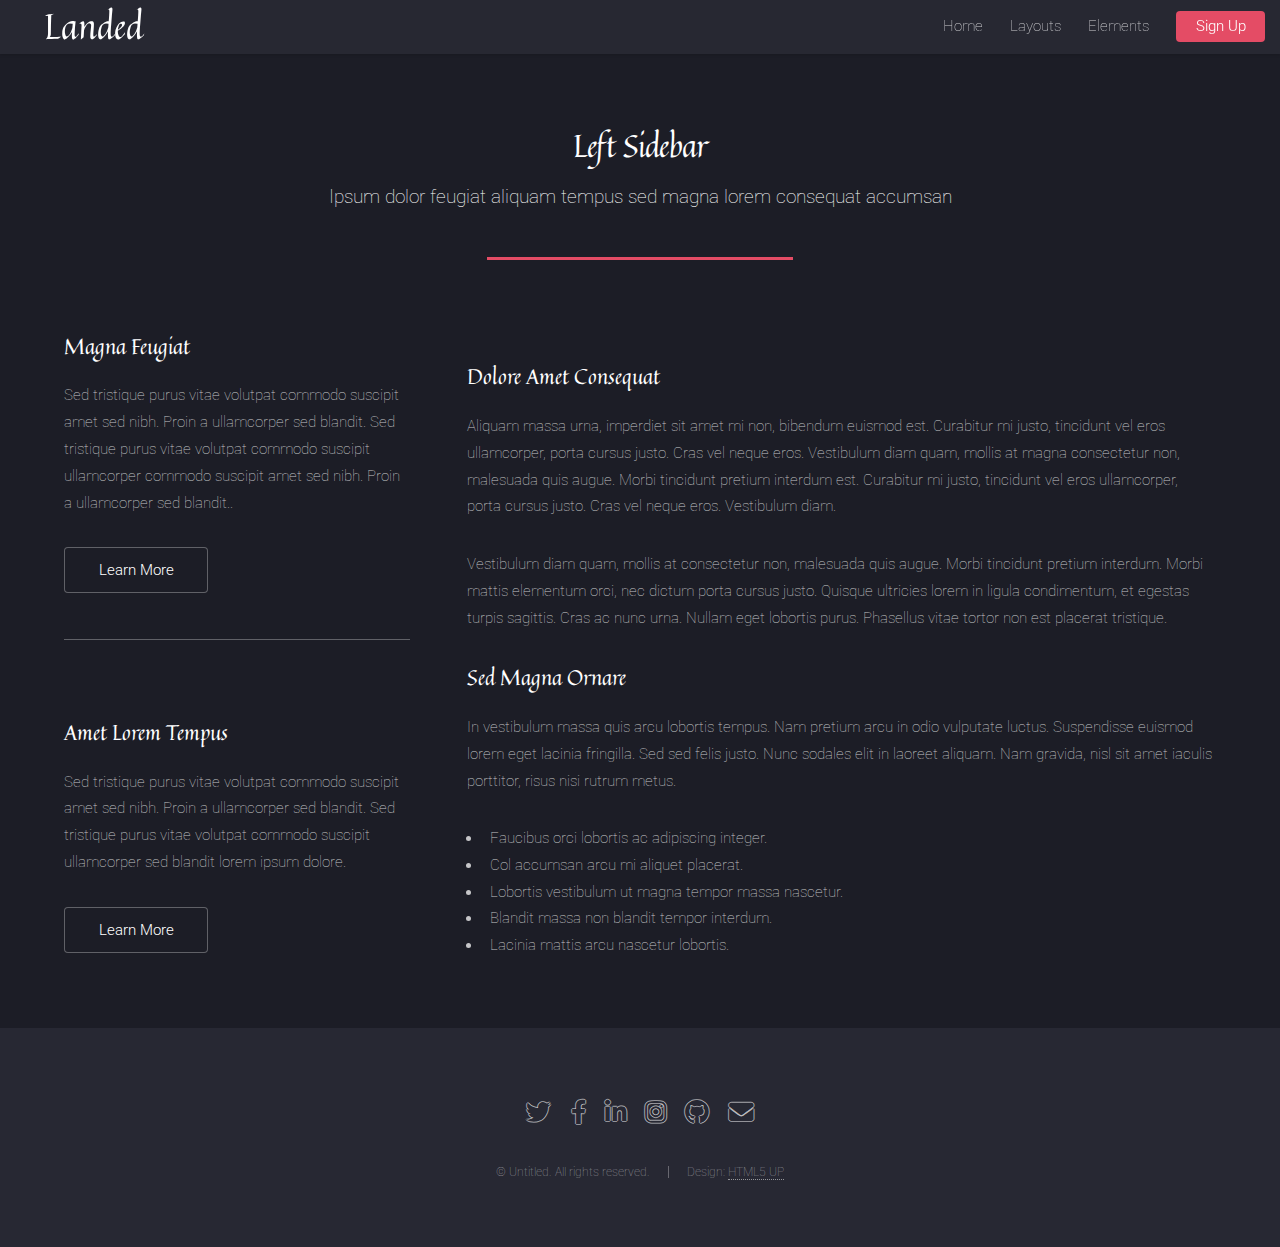
==== left-sidebar.html @ 448a9c08 "initialcommit" ====
<!DOCTYPE HTML>
<!--
	Landed by HTML5 UP
	html5up.net | @ajlkn
	Free for personal and commercial use under the CCA 3.0 license (html5up.net/license)
-->
<html>
	<head>
		<title>Left Sidebar - Landed by HTML5 UP</title>
		<meta charset="utf-8" />
		<meta name="viewport" content="width=device-width, initial-scale=1, user-scalable=no" />
		<link rel="stylesheet" href="assets/css/main.css" />
		<noscript><link rel="stylesheet" href="assets/css/noscript.css" /></noscript>
	</head>
	<body class="is-preload">
		<div id="page-wrapper">

			<!-- Header -->
				<header id="header">
					<h1 id="logo"><a href="index.html">Landed</a></h1>
					<nav id="nav">
						<ul>
							<li><a href="index.html">Home</a></li>
							<li>
								<a href="#">Layouts</a>
								<ul>
									<li><a href="left-sidebar.html">Left Sidebar</a></li>
									<li><a href="right-sidebar.html">Right Sidebar</a></li>
									<li><a href="no-sidebar.html">No Sidebar</a></li>
									<li>
										<a href="#">Submenu</a>
										<ul>
											<li><a href="#">Option 1</a></li>
											<li><a href="#">Option 2</a></li>
											<li><a href="#">Option 3</a></li>
											<li><a href="#">Option 4</a></li>
										</ul>
									</li>
								</ul>
							</li>
							<li><a href="elements.html">Elements</a></li>
							<li><a href="#" class="button primary">Sign Up</a></li>
						</ul>
					</nav>
				</header>

			<!-- Main -->
				<div id="main" class="wrapper style1">
					<div class="container">
						<header class="major">
							<h2>Left Sidebar</h2>
							<p>Ipsum dolor feugiat aliquam tempus sed magna lorem consequat accumsan</p>
						</header>
						<div class="row gtr-150">
							<div class="col-4 col-12-medium">

								<!-- Sidebar -->
									<section id="sidebar">
										<section>
											<h3>Magna Feugiat</h3>
											<p>Sed tristique purus vitae volutpat commodo suscipit amet sed nibh. Proin a ullamcorper sed blandit. Sed tristique purus vitae volutpat commodo suscipit ullamcorper commodo suscipit amet sed nibh. Proin a ullamcorper sed blandit..</p>
											<footer>
												<ul class="actions">
													<li><a href="#" class="button">Learn More</a></li>
												</ul>
											</footer>
										</section>
										<hr />
										<section>
											<a href="#" class="image fit"><img src="images/pic06.jpg" alt="" /></a>
											<h3>Amet Lorem Tempus</h3>
											<p>Sed tristique purus vitae volutpat commodo suscipit amet sed nibh. Proin a ullamcorper sed blandit. Sed tristique purus vitae volutpat commodo suscipit ullamcorper sed blandit lorem ipsum dolore.</p>
											<footer>
												<ul class="actions">
													<li><a href="#" class="button">Learn More</a></li>
												</ul>
											</footer>
										</section>
									</section>

							</div>
							<div class="col-8 col-12-medium imp-medium">

								<!-- Content -->
									<section id="content">
										<a href="#" class="image fit"><img src="images/pic05.jpg" alt="" /></a>
										<h3>Dolore Amet Consequat</h3>
										<p>Aliquam massa urna, imperdiet sit amet mi non, bibendum euismod est. Curabitur mi justo, tincidunt vel eros ullamcorper, porta cursus justo. Cras vel neque eros. Vestibulum diam quam, mollis at magna consectetur non, malesuada quis augue. Morbi tincidunt pretium interdum est. Curabitur mi justo, tincidunt vel eros ullamcorper, porta cursus justo. Cras vel neque eros. Vestibulum diam.</p>
										<p>Vestibulum diam quam, mollis at consectetur non, malesuada quis augue. Morbi tincidunt pretium interdum. Morbi mattis elementum orci, nec dictum porta cursus justo. Quisque ultricies lorem in ligula condimentum, et egestas turpis sagittis. Cras ac nunc urna. Nullam eget lobortis purus. Phasellus vitae tortor non est placerat tristique.</p>
										<h3>Sed Magna Ornare</h3>
										<p>In vestibulum massa quis arcu lobortis tempus. Nam pretium arcu in odio vulputate luctus. Suspendisse euismod lorem eget lacinia fringilla. Sed sed felis justo. Nunc sodales elit in laoreet aliquam. Nam gravida, nisl sit amet iaculis porttitor, risus nisi rutrum metus.</p>
										<ul>
											<li>Faucibus orci lobortis ac adipiscing integer.</li>
											<li>Col accumsan arcu mi aliquet placerat.</li>
											<li>Lobortis vestibulum ut magna tempor massa nascetur.</li>
											<li>Blandit massa non blandit tempor interdum.</li>
											<li>Lacinia mattis arcu nascetur lobortis.</li>
										</ul>
									</section>

							</div>
						</div>
					</div>
				</div>

			<!-- Footer -->
				<footer id="footer">
					<ul class="icons">
						<li><a href="#" class="icon brands alt fa-twitter"><span class="label">Twitter</span></a></li>
						<li><a href="#" class="icon brands alt fa-facebook-f"><span class="label">Facebook</span></a></li>
						<li><a href="#" class="icon brands alt fa-linkedin-in"><span class="label">LinkedIn</span></a></li>
						<li><a href="#" class="icon brands alt fa-instagram"><span class="label">Instagram</span></a></li>
						<li><a href="#" class="icon brands alt fa-github"><span class="label">GitHub</span></a></li>
						<li><a href="#" class="icon solid alt fa-envelope"><span class="label">Email</span></a></li>
					</ul>
					<ul class="copyright">
						<li>&copy; Untitled. All rights reserved.</li><li>Design: <a href="http://html5up.net">HTML5 UP</a></li>
					</ul>
				</footer>

		</div>

		<!-- Scripts -->
			<script src="assets/js/jquery.min.js"></script>
			<script src="assets/js/jquery.scrolly.min.js"></script>
			<script src="assets/js/jquery.dropotron.min.js"></script>
			<script src="assets/js/jquery.scrollex.min.js"></script>
			<script src="assets/js/browser.min.js"></script>
			<script src="assets/js/breakpoints.min.js"></script>
			<script src="assets/js/util.js"></script>
			<script src="assets/js/main.js"></script>

	</body>
</html>
---- assets/css/main.css ----
@import url("fontawesome-all.min.css");
@import url("https://fonts.googleapis.com/css?family=Roboto:100,300,100italic,300italic");
@import url('https://fonts.googleapis.com/css2?family=Quintessential&display=swap');

/** By Pradyot **/

html, body, div, span, applet, object,
iframe, h1, h2, h3, h4, h5, h6, p, blockquote,
pre, a, abbr, acronym, address, big, cite,
code, del, dfn, em, img, ins, kbd, q, s, samp,
small, strike, strong, sub, sup, tt, var, b,
u, i, center, dl, dt, dd, ol, ul, li, fieldset,
form, label, legend, table, caption, tbody,
tfoot, thead, tr, th, td, article, aside,
canvas, details, embed, figure, figcaption,
footer, header, hgroup, menu, nav, output, ruby,
section, summary, time, mark, audio, video {
	margin: 0;
	padding: 0;
	border: 0;
	font-size: 100%;
	font: inherit;
	vertical-align: baseline;}

article, aside, details, figcaption, figure,
footer, header, hgroup, menu, nav, section {
	display: block;}

body {
	line-height: 1;
}

ol, ul {
	list-style: none;
}

blockquote, q {
	quotes: none;
}

	blockquote:before, blockquote:after, q:before, q:after {
		content: '';
		content: none;
	}

table {
	border-collapse: collapse;
	border-spacing: 0;
}

body {
	-webkit-text-size-adjust: none;
}

mark {
	background-color: transparent;
	color: inherit;
}

input::-moz-focus-inner {
	border: 0;
	padding: 0;
}

input, select, textarea {
	-moz-appearance: none;
	-webkit-appearance: none;
	-ms-appearance: none;
	appearance: none;
}

/* Basic */

	html {
		box-sizing: border-box;
	}

	*, *:before, *:after {
		box-sizing: inherit;
	}

	html, body {
		background: #1c1d26;
	}

	body.is-preload *, body.is-preload *:before, body.is-preload *:after {
		-moz-animation: none !important;
		-webkit-animation: none !important;
		-ms-animation: none !important;
		animation: none !important;
		-moz-transition: none !important;
		-webkit-transition: none !important;
		-ms-transition: none !important;
		transition: none !important;
	}

	body, input, select, textarea {
		color: rgba(255, 255, 255, 0.75);
		font-family: "Roboto", Helvetica, sans-serif;
		font-size: 15pt;
		font-weight: 100;
		line-height: 1.75em;
	}

	a {
		-moz-transition: border-color 0.2s ease-in-out, color 0.2s ease-in-out;
		-webkit-transition: border-color 0.2s ease-in-out, color 0.2s ease-in-out;
		-ms-transition: border-color 0.2s ease-in-out, color 0.2s ease-in-out;
		transition: border-color 0.2s ease-in-out, color 0.2s ease-in-out;
		border-bottom: dotted 1px;
		color: #e44c65;
		text-decoration: none;
	}

		a:hover {
			color: #e44c65 !important;
			border-bottom-color: transparent;
		}

	strong, b {
		color: #ffffff;
		font-weight: 300;
	}

	em, i {
		font-style: italic;
	}

	p {
		margin: 0 0 2em 0;
	}

	h1, h2, h3, h4, h5, h6 {
		color: #ffffff;
		font-weight: 300;
		font-size: 35px;
		font-family: 'Quintessential', cursive;
		line-height: 1em;
		margin: 0 0 1em 0;
	}

		h1 a, h2 a, h3 a, h4 a, h5 a, h6 a {
			color: inherit;
			font-family: ;
			border: 0;
		}

	h2 {
		font-size: 2em;
		line-height: 1.5em;
		letter-spacing: -0.025em;
	}

	h3 {
		font-size: 1.35em;
		line-height: 1.5em;
	}

	h4 {
		font-size: 1.1em;
		line-height: 1.5em;
	}

	h5 {
		font-size: 0.9em;
		line-height: 1.5em;
	}

	h6 {
		font-size: 0.7em;
		line-height: 1.5em;
	}

	sub {
		font-size: 0.8em;
		position: relative;
		top: 0.5em;
	}

	sup {
		font-size: 0.8em;
		position: relative;
		top: -0.5em;
	}

	hr {
		border: 0;
		border-bottom: solid 1px rgba(255, 255, 255, 0.3);
		margin: 3em 0;
	}

		hr.major {
			margin: 4em 0;
		}

	blockquote {
		border-left: solid 4px rgba(255, 255, 255, 0.3);
		font-style: italic;
		margin: 0 0 2em 0;
		padding: 0.5em 0 0.5em 2em;
	}

	code {
		background: rgba(255, 255, 255, 0.075);
		border-radius: 4px;
		font-family: "Courier New", monospace;
		font-size: 0.9em;
		margin: 0 0.25em;
		padding: 0.25em 0.65em;
	}

	pre {
		-webkit-overflow-scrolling: touch;
		font-family: "Courier New", monospace;
		font-size: 0.9em;
		margin: 0 0 2em 0;
	}

		pre code {
			display: block;
			line-height: 1.75em;
			padding: 1em 1.5em;
			overflow-x: auto;
		}

	.align-left {
		text-align: left;
	}

	.align-center {
		text-align: center;
	}

	.align-right {
		text-align: right;
	}

/* Loader */

	@-moz-keyframes spinner-show {
		0% {
			opacity: 0;
		}

		100% {
			opacity: 1;
		}
	}

	@-webkit-keyframes spinner-show {
		0% {
			opacity: 0;
		}

		100% {
			opacity: 1;
		}
	}

	@-ms-keyframes spinner-show {
		0% {
			opacity: 0;
		}

		100% {
			opacity: 1;
		}
	}

	@keyframes spinner-show {
		0% {
			opacity: 0;
		}

		100% {
			opacity: 1;
		}
	}

	@-moz-keyframes spinner-hide {
		0% {
			color: rgba(255, 255, 255, 0.15);
			z-index: 100001;
			-moz-transform: scale(1) rotate(0deg);
			-webkit-transform: scale(1) rotate(0deg);
			-ms-transform: scale(1) rotate(0deg);
			transform: scale(1) rotate(0deg);
		}

		99% {
			color: #1c1d26;
			z-index: 100001;
			-moz-transform: scale(0.5) rotate(360deg);
			-webkit-transform: scale(0.5) rotate(360deg);
			-ms-transform: scale(0.5) rotate(360deg);
			transform: scale(0.5) rotate(360deg);
		}

		100% {
			color: #1c1d26;
			z-index: -1;
			-moz-transform: scale(0.5) rotate(360deg);
			-webkit-transform: scale(0.5) rotate(360deg);
			-ms-transform: scale(0.5) rotate(360deg);
			transform: scale(0.5) rotate(360deg);
		}
	}

	@-webkit-keyframes spinner-hide {
		0% {
			color: rgba(255, 255, 255, 0.15);
			z-index: 100001;
			-moz-transform: scale(1) rotate(0deg);
			-webkit-transform: scale(1) rotate(0deg);
			-ms-transform: scale(1) rotate(0deg);
			transform: scale(1) rotate(0deg);
		}

		99% {
			color: #1c1d26;
			z-index: 100001;
			-moz-transform: scale(0.5) rotate(360deg);
			-webkit-transform: scale(0.5) rotate(360deg);
			-ms-transform: scale(0.5) rotate(360deg);
			transform: scale(0.5) rotate(360deg);
		}

		100% {
			color: #1c1d26;
			z-index: -1;
			-moz-transform: scale(0.5) rotate(360deg);
			-webkit-transform: scale(0.5) rotate(360deg);
			-ms-transform: scale(0.5) rotate(360deg);
			transform: scale(0.5) rotate(360deg);
		}
	}

	@-ms-keyframes spinner-hide {
		0% {
			color: rgba(255, 255, 255, 0.15);
			z-index: 100001;
			-moz-transform: scale(1) rotate(0deg);
			-webkit-transform: scale(1) rotate(0deg);
			-ms-transform: scale(1) rotate(0deg);
			transform: scale(1) rotate(0deg);
		}

		99% {
			color: #1c1d26;
			z-index: 100001;
			-moz-transform: scale(0.5) rotate(360deg);
			-webkit-transform: scale(0.5) rotate(360deg);
			-ms-transform: scale(0.5) rotate(360deg);
			transform: scale(0.5) rotate(360deg);
		}

		100% {
			color: #1c1d26;
			z-index: -1;
			-moz-transform: scale(0.5) rotate(360deg);
			-webkit-transform: scale(0.5) rotate(360deg);
			-ms-transform: scale(0.5) rotate(360deg);
			transform: scale(0.5) rotate(360deg);
		}
	}

	@keyframes spinner-hide {
		0% {
			color: rgba(255, 255, 255, 0.15);
			z-index: 100001;
			-moz-transform: scale(1) rotate(0deg);
			-webkit-transform: scale(1) rotate(0deg);
			-ms-transform: scale(1) rotate(0deg);
			transform: scale(1) rotate(0deg);
		}

		99% {
			color: #1c1d26;
			z-index: 100001;
			-moz-transform: scale(0.5) rotate(360deg);
			-webkit-transform: scale(0.5) rotate(360deg);
			-ms-transform: scale(0.5) rotate(360deg);
			transform: scale(0.5) rotate(360deg);
		}

		100% {
			color: #1c1d26;
			z-index: -1;
			-moz-transform: scale(0.5) rotate(360deg);
			-webkit-transform: scale(0.5) rotate(360deg);
			-ms-transform: scale(0.5) rotate(360deg);
			transform: scale(0.5) rotate(360deg);
		}
	}

	@-moz-keyframes spinner-rotate {
		0% {
			-moz-transform: scale(1) rotate(0deg);
			-webkit-transform: scale(1) rotate(0deg);
			-ms-transform: scale(1) rotate(0deg);
			transform: scale(1) rotate(0deg);
		}

		100% {
			-moz-transform: scale(1) rotate(360deg);
			-webkit-transform: scale(1) rotate(360deg);
			-ms-transform: scale(1) rotate(360deg);
			transform: scale(1) rotate(360deg);
		}
	}

	@-webkit-keyframes spinner-rotate {
		0% {
			-moz-transform: scale(1) rotate(0deg);
			-webkit-transform: scale(1) rotate(0deg);
			-ms-transform: scale(1) rotate(0deg);
			transform: scale(1) rotate(0deg);
		}

		100% {
			-moz-transform: scale(1) rotate(360deg);
			-webkit-transform: scale(1) rotate(360deg);
			-ms-transform: scale(1) rotate(360deg);
			transform: scale(1) rotate(360deg);
		}
	}

	@-ms-keyframes spinner-rotate {
		0% {
			-moz-transform: scale(1) rotate(0deg);
			-webkit-transform: scale(1) rotate(0deg);
			-ms-transform: scale(1) rotate(0deg);
			transform: scale(1) rotate(0deg);
		}

		100% {
			-moz-transform: scale(1) rotate(360deg);
			-webkit-transform: scale(1) rotate(360deg);
			-ms-transform: scale(1) rotate(360deg);
			transform: scale(1) rotate(360deg);
		}
	}

	@keyframes spinner-rotate {
		0% {
			-moz-transform: scale(1) rotate(0deg);
			-webkit-transform: scale(1) rotate(0deg);
			-ms-transform: scale(1) rotate(0deg);
			transform: scale(1) rotate(0deg);
		}

		100% {
			-moz-transform: scale(1) rotate(360deg);
			-webkit-transform: scale(1) rotate(360deg);
			-ms-transform: scale(1) rotate(360deg);
			transform: scale(1) rotate(360deg);
		}
	}

	@-moz-keyframes overlay-hide {
		0% {
			opacity: 1;
			z-index: 100000;
		}

		15% {
			opacity: 1;
			z-index: 100000;
		}

		99% {
			opacity: 0;
			z-index: 100000;
		}

		100% {
			opacity: 0;
			z-index: -1;
		}
	}

	@-webkit-keyframes overlay-hide {
		0% {
			opacity: 1;
			z-index: 100000;
		}

		15% {
			opacity: 1;
			z-index: 100000;
		}

		99% {
			opacity: 0;
			z-index: 100000;
		}

		100% {
			opacity: 0;
			z-index: -1;
		}
	}

	@-ms-keyframes overlay-hide {
		0% {
			opacity: 1;
			z-index: 100000;
		}

		15% {
			opacity: 1;
			z-index: 100000;
		}

		99% {
			opacity: 0;
			z-index: 100000;
		}

		100% {
			opacity: 0;
			z-index: -1;
		}
	}

	@keyframes overlay-hide {
		0% {
			opacity: 1;
			z-index: 100000;
		}

		15% {
			opacity: 1;
			z-index: 100000;
		}

		99% {
			opacity: 0;
			z-index: 100000;
		}

		100% {
			opacity: 0;
			z-index: -1;
		}
	}

	body.landing {
		text-decoration: none;
	}

		body.landing:before {
			-moz-osx-font-smoothing: grayscale;
			-webkit-font-smoothing: antialiased;
			display: inline-block;
			font-style: normal;
			font-variant: normal;
			text-rendering: auto;
			line-height: 1;
			text-transform: none !important;
			font-family: 'Font Awesome 5 Free';
			font-weight: 900;
		}

		body.landing:before {
			-moz-animation: spinner-show 1.5s 1 0.25s ease forwards, spinner-hide 0.25s ease-in-out forwards !important;
			-webkit-animation: spinner-show 1.5s 1 0.25s ease forwards, spinner-hide 0.25s ease-in-out forwards !important;
			-ms-animation: spinner-show 1.5s 1 0.25s ease forwards, spinner-hide 0.25s ease-in-out forwards !important;
			animation: spinner-show 1.5s 1 0.25s ease forwards, spinner-hide 0.25s ease-in-out forwards !important;
			-moz-transform-origin: 50% 50%;
			-webkit-transform-origin: 50% 50%;
			-ms-transform-origin: 50% 50%;
			transform-origin: 50% 50%;
			color: rgba(255, 255, 255, 0.15);
			content: '\f1ce';
			cursor: default;
			display: block;
			font-size: 2em;
			height: 2em;
			left: 50%;
			line-height: 2em;
			margin: -1em 0 0 -1em;
			opacity: 0;
			position: fixed;
			text-align: center;
			top: 50%;
			width: 2em;
			z-index: -1;
		}

		body.landing:after {
			-moz-animation: overlay-hide 1.5s ease-in forwards !important;
			-webkit-animation: overlay-hide 1.5s ease-in forwards !important;
			-ms-animation: overlay-hide 1.5s ease-in forwards !important;
			animation: overlay-hide 1.5s ease-in forwards !important;
			background: #1c1d26;
			content: '';
			display: block;
			height: 100%;
			left: 0;
			opacity: 0;
			position: fixed;
			top: 0;
			width: 100%;
			z-index: -1;
		}

		body.landing.is-preload:before {
			-moz-animation: spinner-show 1.5s 1 0.25s ease forwards, spinner-rotate 0.75s infinite linear !important;
			-webkit-animation: spinner-show 1.5s 1 0.25s ease forwards, spinner-rotate 0.75s infinite linear !important;
			-ms-animation: spinner-show 1.5s 1 0.25s ease forwards, spinner-rotate 0.75s infinite linear !important;
			animation: spinner-show 1.5s 1 0.25s ease forwards, spinner-rotate 0.75s infinite linear !important;
			z-index: 100001;
		}

		body.landing.is-preload:after {
			-moz-animation: none !important;
			-webkit-animation: none !important;
			-ms-animation: none !important;
			animation: none !important;
			opacity: 1;
			z-index: 100000;
		}

	@media (-webkit-min-device-pixel-ratio: 2) {

		body.landing:before {
			line-height: 2.025em;
		}

	}

/* Container */

	.container {
		margin: 0 auto;
		max-width: calc(100% - 4em);
		width: 70em;
	}

		.container.xsmall {
			width: 17.5em;
		}

		.container.small {
			width: 35em;
		}

		.container.medium {
			width: 52.5em;
		}

		.container.large {
			width: 87.5em;
		}

		.container.xlarge {
			width: 105em;
		}

		.container.max {
			width: 100%;
		}

		@media screen and (max-width: 1280px) {

			.container {
				width: 90%;
				max-width: 100%;
			}

		}

		@media screen and (max-width: 980px) {

			.container {
				width: 100% !important;
			}

		}

/* Row */

	.row {
		display: flex;
		flex-wrap: wrap;
		box-sizing: border-box;
		align-items: stretch;
	}

		.row > * {
			box-sizing: border-box;
		}

		.row.gtr-uniform > * > :last-child {
			margin-bottom: 0;
		}

		.row.aln-left {
			justify-content: flex-start;
		}

		.row.aln-center {
			justify-content: center;
		}

		.row.aln-right {
			justify-content: flex-end;
		}

		.row.aln-top {
			align-items: flex-start;
		}

		.row.aln-middle {
			align-items: center;
		}

		.row.aln-bottom {
			align-items: flex-end;
		}

		.row > .imp {
			order: -1;
		}

		.row > .col-1 {
			width: 8.33333%;
		}

		.row > .off-1 {
			margin-left: 8.33333%;
		}

		.row > .col-2 {
			width: 16.66667%;
		}

		.row > .off-2 {
			margin-left: 16.66667%;
		}

		.row > .col-3 {
			width: 25%;
		}

		.row > .off-3 {
			margin-left: 25%;
		}

		.row > .col-4 {
			width: 33.33333%;
		}

		.row > .off-4 {
			margin-left: 33.33333%;
		}

		.row > .col-5 {
			width: 41.66667%;
		}

		.row > .off-5 {
			margin-left: 41.66667%;
		}

		.row > .col-6 {
			width: 50%;
		}

		.row > .off-6 {
			margin-left: 50%;
		}

		.row > .col-7 {
			width: 58.33333%;
		}

		.row > .off-7 {
			margin-left: 58.33333%;
		}

		.row > .col-8 {
			width: 66.66667%;
		}

		.row > .off-8 {
			margin-left: 66.66667%;
		}

		.row > .col-9 {
			width: 75%;
		}

		.row > .off-9 {
			margin-left: 75%;
		}

		.row > .col-10 {
			width: 83.33333%;
		}

		.row > .off-10 {
			margin-left: 83.33333%;
		}

		.row > .col-11 {
			width: 91.66667%;
		}

		.row > .off-11 {
			margin-left: 91.66667%;
		}

		.row > .col-12 {
			width: 100%;
		}

		.row > .off-12 {
			margin-left: 100%;
		}

		.row.gtr-0 {
			margin-top: 0;
			margin-left: 0em;
		}

			.row.gtr-0 > * {
				padding: 0 0 0 0em;
			}

			.row.gtr-0.gtr-uniform {
				margin-top: 0em;
			}

				.row.gtr-0.gtr-uniform > * {
					padding-top: 0em;
				}

		.row.gtr-25 {
			margin-top: 0;
			margin-left: -0.625em;
		}

			.row.gtr-25 > * {
				padding: 0 0 0 0.625em;
			}

			.row.gtr-25.gtr-uniform {
				margin-top: -0.625em;
			}

				.row.gtr-25.gtr-uniform > * {
					padding-top: 0.625em;
				}

		.row.gtr-50 {
			margin-top: 0;
			margin-left: -1.25em;
		}

			.row.gtr-50 > * {
				padding: 0 0 0 1.25em;
			}

			.row.gtr-50.gtr-uniform {
				margin-top: -1.25em;
			}

				.row.gtr-50.gtr-uniform > * {
					padding-top: 1.25em;
				}

		.row {
			margin-top: 0;
			margin-left: -2.5em;
		}

			.row > * {
				padding: 0 0 0 2.5em;
			}

			.row.gtr-uniform {
				margin-top: -2.5em;
			}

				.row.gtr-uniform > * {
					padding-top: 2.5em;
				}

		.row.gtr-150 {
			margin-top: 0;
			margin-left: -3.75em;
		}

			.row.gtr-150 > * {
				padding: 0 0 0 3.75em;
			}

			.row.gtr-150.gtr-uniform {
				margin-top: -3.75em;
			}

				.row.gtr-150.gtr-uniform > * {
					padding-top: 3.75em;
				}

		.row.gtr-200 {
			margin-top: 0;
			margin-left: -5em;
		}

			.row.gtr-200 > * {
				padding: 0 0 0 5em;
			}

			.row.gtr-200.gtr-uniform {
				margin-top: -5em;
			}

				.row.gtr-200.gtr-uniform > * {
					padding-top: 5em;
				}

		@media screen and (max-width: 1680px) {

			.row {
				display: flex;
				flex-wrap: wrap;
				box-sizing: border-box;
				align-items: stretch;
			}

				.row > * {
					box-sizing: border-box;
				}

				.row.gtr-uniform > * > :last-child {
					margin-bottom: 0;
				}

				.row.aln-left {
					justify-content: flex-start;
				}

				.row.aln-center {
					justify-content: center;
				}

				.row.aln-right {
					justify-content: flex-end;
				}

				.row.aln-top {
					align-items: flex-start;
				}

				.row.aln-middle {
					align-items: center;
				}

				.row.aln-bottom {
					align-items: flex-end;
				}

				.row > .imp-xlarge {
					order: -1;
				}

				.row > .col-1-xlarge {
					width: 8.33333%;
				}

				.row > .off-1-xlarge {
					margin-left: 8.33333%;
				}

				.row > .col-2-xlarge {
					width: 16.66667%;
				}

				.row > .off-2-xlarge {
					margin-left: 16.66667%;
				}

				.row > .col-3-xlarge {
					width: 25%;
				}

				.row > .off-3-xlarge {
					margin-left: 25%;
				}

				.row > .col-4-xlarge {
					width: 33.33333%;
				}

				.row > .off-4-xlarge {
					margin-left: 33.33333%;
				}

				.row > .col-5-xlarge {
					width: 41.66667%;
				}

				.row > .off-5-xlarge {
					margin-left: 41.66667%;
				}

				.row > .col-6-xlarge {
					width: 50%;
				}

				.row > .off-6-xlarge {
					margin-left: 50%;
				}

				.row > .col-7-xlarge {
					width: 58.33333%;
				}

				.row > .off-7-xlarge {
					margin-left: 58.33333%;
				}

				.row > .col-8-xlarge {
					width: 66.66667%;
				}

				.row > .off-8-xlarge {
					margin-left: 66.66667%;
				}

				.row > .col-9-xlarge {
					width: 75%;
				}

				.row > .off-9-xlarge {
					margin-left: 75%;
				}

				.row > .col-10-xlarge {
					width: 83.33333%;
				}

				.row > .off-10-xlarge {
					margin-left: 83.33333%;
				}

				.row > .col-11-xlarge {
					width: 91.66667%;
				}

				.row > .off-11-xlarge {
					margin-left: 91.66667%;
				}

				.row > .col-12-xlarge {
					width: 100%;
				}

				.row > .off-12-xlarge {
					margin-left: 100%;
				}

				.row.gtr-0 {
					margin-top: 0;
					margin-left: 0em;
				}

					.row.gtr-0 > * {
						padding: 0 0 0 0em;
					}

					.row.gtr-0.gtr-uniform {
						margin-top: 0em;
					}

						.row.gtr-0.gtr-uniform > * {
							padding-top: 0em;
						}

				.row.gtr-25 {
					margin-top: 0;
					margin-left: -0.625em;
				}

					.row.gtr-25 > * {
						padding: 0 0 0 0.625em;
					}

					.row.gtr-25.gtr-uniform {
						margin-top: -0.625em;
					}

						.row.gtr-25.gtr-uniform > * {
							padding-top: 0.625em;
						}

				.row.gtr-50 {
					margin-top: 0;
					margin-left: -1.25em;
				}

					.row.gtr-50 > * {
						padding: 0 0 0 1.25em;
					}

					.row.gtr-50.gtr-uniform {
						margin-top: -1.25em;
					}

						.row.gtr-50.gtr-uniform > * {
							padding-top: 1.25em;
						}

				.row {
					margin-top: 0;
					margin-left: -2.5em;
				}

					.row > * {
						padding: 0 0 0 2.5em;
					}

					.row.gtr-uniform {
						margin-top: -2.5em;
					}

						.row.gtr-uniform > * {
							padding-top: 2.5em;
						}

				.row.gtr-150 {
					margin-top: 0;
					margin-left: -3.75em;
				}

					.row.gtr-150 > * {
						padding: 0 0 0 3.75em;
					}

					.row.gtr-150.gtr-uniform {
						margin-top: -3.75em;
					}

						.row.gtr-150.gtr-uniform > * {
							padding-top: 3.75em;
						}

				.row.gtr-200 {
					margin-top: 0;
					margin-left: -5em;
				}

					.row.gtr-200 > * {
						padding: 0 0 0 5em;
					}

					.row.gtr-200.gtr-uniform {
						margin-top: -5em;
					}

						.row.gtr-200.gtr-uniform > * {
							padding-top: 5em;
						}

		}

		@media screen and (max-width: 1280px) {

			.row {
				display: flex;
				flex-wrap: wrap;
				box-sizing: border-box;
				align-items: stretch;
			}

				.row > * {
					box-sizing: border-box;
				}

				.row.gtr-uniform > * > :last-child {
					margin-bottom: 0;
				}

				.row.aln-left {
					justify-content: flex-start;
				}

				.row.aln-center {
					justify-content: center;
				}

				.row.aln-right {
					justify-content: flex-end;
				}

				.row.aln-top {
					align-items: flex-start;
				}

				.row.aln-middle {
					align-items: center;
				}

				.row.aln-bottom {
					align-items: flex-end;
				}

				.row > .imp-large {
					order: -1;
				}

				.row > .col-1-large {
					width: 8.33333%;
				}

				.row > .off-1-large {
					margin-left: 8.33333%;
				}

				.row > .col-2-large {
					width: 16.66667%;
				}

				.row > .off-2-large {
					margin-left: 16.66667%;
				}

				.row > .col-3-large {
					width: 25%;
				}

				.row > .off-3-large {
					margin-left: 25%;
				}

				.row > .col-4-large {
					width: 33.33333%;
				}

				.row > .off-4-large {
					margin-left: 33.33333%;
				}

				.row > .col-5-large {
					width: 41.66667%;
				}

				.row > .off-5-large {
					margin-left: 41.66667%;
				}

				.row > .col-6-large {
					width: 50%;
				}

				.row > .off-6-large {
					margin-left: 50%;
				}

				.row > .col-7-large {
					width: 58.33333%;
				}

				.row > .off-7-large {
					margin-left: 58.33333%;
				}

				.row > .col-8-large {
					width: 66.66667%;
				}

				.row > .off-8-large {
					margin-left: 66.66667%;
				}

				.row > .col-9-large {
					width: 75%;
				}

				.row > .off-9-large {
					margin-left: 75%;
				}

				.row > .col-10-large {
					width: 83.33333%;
				}

				.row > .off-10-large {
					margin-left: 83.33333%;
				}

				.row > .col-11-large {
					width: 91.66667%;
				}

				.row > .off-11-large {
					margin-left: 91.66667%;
				}

				.row > .col-12-large {
					width: 100%;
				}

				.row > .off-12-large {
					margin-left: 100%;
				}

				.row.gtr-0 {
					margin-top: 0;
					margin-left: 0em;
				}

					.row.gtr-0 > * {
						padding: 0 0 0 0em;
					}

					.row.gtr-0.gtr-uniform {
						margin-top: 0em;
					}

						.row.gtr-0.gtr-uniform > * {
							padding-top: 0em;
						}

				.row.gtr-25 {
					margin-top: 0;
					margin-left: -0.625em;
				}

					.row.gtr-25 > * {
						padding: 0 0 0 0.625em;
					}

					.row.gtr-25.gtr-uniform {
						margin-top: -0.625em;
					}

						.row.gtr-25.gtr-uniform > * {
							padding-top: 0.625em;
						}

				.row.gtr-50 {
					margin-top: 0;
					margin-left: -1.25em;
				}

					.row.gtr-50 > * {
						padding: 0 0 0 1.25em;
					}

					.row.gtr-50.gtr-uniform {
						margin-top: -1.25em;
					}

						.row.gtr-50.gtr-uniform > * {
							padding-top: 1.25em;
						}

				.row {
					margin-top: 0;
					margin-left: -2.5em;
				}

					.row > * {
						padding: 0 0 0 2.5em;
					}

					.row.gtr-uniform {
						margin-top: -2.5em;
					}

						.row.gtr-uniform > * {
							padding-top: 2.5em;
						}

				.row.gtr-150 {
					margin-top: 0;
					margin-left: -3.75em;
				}

					.row.gtr-150 > * {
						padding: 0 0 0 3.75em;
					}

					.row.gtr-150.gtr-uniform {
						margin-top: -3.75em;
					}

						.row.gtr-150.gtr-uniform > * {
							padding-top: 3.75em;
						}

				.row.gtr-200 {
					margin-top: 0;
					margin-left: -5em;
				}

					.row.gtr-200 > * {
						padding: 0 0 0 5em;
					}

					.row.gtr-200.gtr-uniform {
						margin-top: -5em;
					}

						.row.gtr-200.gtr-uniform > * {
							padding-top: 5em;
						}

		}

		@media screen and (max-width: 980px) {

			.row {
				display: flex;
				flex-wrap: wrap;
				box-sizing: border-box;
				align-items: stretch;
			}

				.row > * {
					box-sizing: border-box;
				}

				.row.gtr-uniform > * > :last-child {
					margin-bottom: 0;
				}

				.row.aln-left {
					justify-content: flex-start;
				}

				.row.aln-center {
					justify-content: center;
				}

				.row.aln-right {
					justify-content: flex-end;
				}

				.row.aln-top {
					align-items: flex-start;
				}

				.row.aln-middle {
					align-items: center;
				}

				.row.aln-bottom {
					align-items: flex-end;
				}

				.row > .imp-medium {
					order: -1;
				}

				.row > .col-1-medium {
					width: 8.33333%;
				}

				.row > .off-1-medium {
					margin-left: 8.33333%;
				}

				.row > .col-2-medium {
					width: 16.66667%;
				}

				.row > .off-2-medium {
					margin-left: 16.66667%;
				}

				.row > .col-3-medium {
					width: 25%;
				}

				.row > .off-3-medium {
					margin-left: 25%;
				}

				.row > .col-4-medium {
					width: 33.33333%;
				}

				.row > .off-4-medium {
					margin-left: 33.33333%;
				}

				.row > .col-5-medium {
					width: 41.66667%;
				}

				.row > .off-5-medium {
					margin-left: 41.66667%;
				}

				.row > .col-6-medium {
					width: 50%;
				}

				.row > .off-6-medium {
					margin-left: 50%;
				}

				.row > .col-7-medium {
					width: 58.33333%;
				}

				.row > .off-7-medium {
					margin-left: 58.33333%;
				}

				.row > .col-8-medium {
					width: 66.66667%;
				}

				.row > .off-8-medium {
					margin-left: 66.66667%;
				}

				.row > .col-9-medium {
					width: 75%;
				}

				.row > .off-9-medium {
					margin-left: 75%;
				}

				.row > .col-10-medium {
					width: 83.33333%;
				}

				.row > .off-10-medium {
					margin-left: 83.33333%;
				}

				.row > .col-11-medium {
					width: 91.66667%;
				}

				.row > .off-11-medium {
					margin-left: 91.66667%;
				}

				.row > .col-12-medium {
					width: 100%;
				}

				.row > .off-12-medium {
					margin-left: 100%;
				}

				.row.gtr-0 {
					margin-top: 0;
					margin-left: 0em;
				}

					.row.gtr-0 > * {
						padding: 0 0 0 0em;
					}

					.row.gtr-0.gtr-uniform {
						margin-top: 0em;
					}

						.row.gtr-0.gtr-uniform > * {
							padding-top: 0em;
						}

				.row.gtr-25 {
					margin-top: 0;
					margin-left: -0.625em;
				}

					.row.gtr-25 > * {
						padding: 0 0 0 0.625em;
					}

					.row.gtr-25.gtr-uniform {
						margin-top: -0.625em;
					}

						.row.gtr-25.gtr-uniform > * {
							padding-top: 0.625em;
						}

				.row.gtr-50 {
					margin-top: 0;
					margin-left: -1.25em;
				}

					.row.gtr-50 > * {
						padding: 0 0 0 1.25em;
					}

					.row.gtr-50.gtr-uniform {
						margin-top: -1.25em;
					}

						.row.gtr-50.gtr-uniform > * {
							padding-top: 1.25em;
						}

				.row {
					margin-top: 0;
					margin-left: -2.5em;
				}

					.row > * {
						padding: 0 0 0 2.5em;
					}

					.row.gtr-uniform {
						margin-top: -2.5em;
					}

						.row.gtr-uniform > * {
							padding-top: 2.5em;
						}

				.row.gtr-150 {
					margin-top: 0;
					margin-left: -3.75em;
				}

					.row.gtr-150 > * {
						padding: 0 0 0 3.75em;
					}

					.row.gtr-150.gtr-uniform {
						margin-top: -3.75em;
					}

						.row.gtr-150.gtr-uniform > * {
							padding-top: 3.75em;
						}

				.row.gtr-200 {
					margin-top: 0;
					margin-left: -5em;
				}

					.row.gtr-200 > * {
						padding: 0 0 0 5em;
					}

					.row.gtr-200.gtr-uniform {
						margin-top: -5em;
					}

						.row.gtr-200.gtr-uniform > * {
							padding-top: 5em;
						}

		}

		@media screen and (max-width: 736px) {

			.row {
				display: flex;
				flex-wrap: wrap;
				box-sizing: border-box;
				align-items: stretch;
			}

				.row > * {
					box-sizing: border-box;
				}

				.row.gtr-uniform > * > :last-child {
					margin-bottom: 0;
				}

				.row.aln-left {
					justify-content: flex-start;
				}

				.row.aln-center {
					justify-content: center;
				}

				.row.aln-right {
					justify-content: flex-end;
				}

				.row.aln-top {
					align-items: flex-start;
				}

				.row.aln-middle {
					align-items: center;
				}

				.row.aln-bottom {
					align-items: flex-end;
				}

				.row > .imp-small {
					order: -1;
				}

				.row > .col-1-small {
					width: 8.33333%;
				}

				.row > .off-1-small {
					margin-left: 8.33333%;
				}

				.row > .col-2-small {
					width: 16.66667%;
				}

				.row > .off-2-small {
					margin-left: 16.66667%;
				}

				.row > .col-3-small {
					width: 25%;
				}

				.row > .off-3-small {
					margin-left: 25%;
				}

				.row > .col-4-small {
					width: 33.33333%;
				}

				.row > .off-4-small {
					margin-left: 33.33333%;
				}

				.row > .col-5-small {
					width: 41.66667%;
				}

				.row > .off-5-small {
					margin-left: 41.66667%;
				}

				.row > .col-6-small {
					width: 50%;
				}

				.row > .off-6-small {
					margin-left: 50%;
				}

				.row > .col-7-small {
					width: 58.33333%;
				}

				.row > .off-7-small {
					margin-left: 58.33333%;
				}

				.row > .col-8-small {
					width: 66.66667%;
				}

				.row > .off-8-small {
					margin-left: 66.66667%;
				}

				.row > .col-9-small {
					width: 75%;
				}

				.row > .off-9-small {
					margin-left: 75%;
				}

				.row > .col-10-small {
					width: 83.33333%;
				}

				.row > .off-10-small {
					margin-left: 83.33333%;
				}

				.row > .col-11-small {
					width: 91.66667%;
				}

				.row > .off-11-small {
					margin-left: 91.66667%;
				}

				.row > .col-12-small {
					width: 100%;
				}

				.row > .off-12-small {
					margin-left: 100%;
				}

				.row.gtr-0 {
					margin-top: 0;
					margin-left: 0em;
				}

					.row.gtr-0 > * {
						padding: 0 0 0 0em;
					}

					.row.gtr-0.gtr-uniform {
						margin-top: 0em;
					}

						.row.gtr-0.gtr-uniform > * {
							padding-top: 0em;
						}

				.row.gtr-25 {
					margin-top: 0;
					margin-left: -0.625em;
				}

					.row.gtr-25 > * {
						padding: 0 0 0 0.625em;
					}

					.row.gtr-25.gtr-uniform {
						margin-top: -0.625em;
					}

						.row.gtr-25.gtr-uniform > * {
							padding-top: 0.625em;
						}

				.row.gtr-50 {
					margin-top: 0;
					margin-left: -1.25em;
				}

					.row.gtr-50 > * {
						padding: 0 0 0 1.25em;
					}

					.row.gtr-50.gtr-uniform {
						margin-top: -1.25em;
					}

						.row.gtr-50.gtr-uniform > * {
							padding-top: 1.25em;
						}

				.row {
					margin-top: 0;
					margin-left: -2.5em;
				}

					.row > * {
						padding: 0 0 0 2.5em;
					}

					.row.gtr-uniform {
						margin-top: -2.5em;
					}

						.row.gtr-uniform > * {
							padding-top: 2.5em;
						}

				.row.gtr-150 {
					margin-top: 0;
					margin-left: -3.75em;
				}

					.row.gtr-150 > * {
						padding: 0 0 0 3.75em;
					}

					.row.gtr-150.gtr-uniform {
						margin-top: -3.75em;
					}

						.row.gtr-150.gtr-uniform > * {
							padding-top: 3.75em;
						}

				.row.gtr-200 {
					margin-top: 0;
					margin-left: -5em;
				}

					.row.gtr-200 > * {
						padding: 0 0 0 5em;
					}

					.row.gtr-200.gtr-uniform {
						margin-top: -5em;
					}

						.row.gtr-200.gtr-uniform > * {
							padding-top: 5em;
						}

		}

		@media screen and (max-width: 480px) {

			.row {
				display: flex;
				flex-wrap: wrap;
				box-sizing: border-box;
				align-items: stretch;
			}

				.row > * {
					box-sizing: border-box;
				}

				.row.gtr-uniform > * > :last-child {
					margin-bottom: 0;
				}

				.row.aln-left {
					justify-content: flex-start;
				}

				.row.aln-center {
					justify-content: center;
				}

				.row.aln-right {
					justify-content: flex-end;
				}

				.row.aln-top {
					align-items: flex-start;
				}

				.row.aln-middle {
					align-items: center;
				}

				.row.aln-bottom {
					align-items: flex-end;
				}

				.row > .imp-xsmall {
					order: -1;
				}

				.row > .col-1-xsmall {
					width: 8.33333%;
				}

				.row > .off-1-xsmall {
					margin-left: 8.33333%;
				}

				.row > .col-2-xsmall {
					width: 16.66667%;
				}

				.row > .off-2-xsmall {
					margin-left: 16.66667%;
				}

				.row > .col-3-xsmall {
					width: 25%;
				}

				.row > .off-3-xsmall {
					margin-left: 25%;
				}

				.row > .col-4-xsmall {
					width: 33.33333%;
				}

				.row > .off-4-xsmall {
					margin-left: 33.33333%;
				}

				.row > .col-5-xsmall {
					width: 41.66667%;
				}

				.row > .off-5-xsmall {
					margin-left: 41.66667%;
				}

				.row > .col-6-xsmall {
					width: 50%;
				}

				.row > .off-6-xsmall {
					margin-left: 50%;
				}

				.row > .col-7-xsmall {
					width: 58.33333%;
				}

				.row > .off-7-xsmall {
					margin-left: 58.33333%;
				}

				.row > .col-8-xsmall {
					width: 66.66667%;
				}

				.row > .off-8-xsmall {
					margin-left: 66.66667%;
				}

				.row > .col-9-xsmall {
					width: 75%;
				}

				.row > .off-9-xsmall {
					margin-left: 75%;
				}

				.row > .col-10-xsmall {
					width: 83.33333%;
				}

				.row > .off-10-xsmall {
					margin-left: 83.33333%;
				}

				.row > .col-11-xsmall {
					width: 91.66667%;
				}

				.row > .off-11-xsmall {
					margin-left: 91.66667%;
				}

				.row > .col-12-xsmall {
					width: 100%;
				}

				.row > .off-12-xsmall {
					margin-left: 100%;
				}

				.row.gtr-0 {
					margin-top: 0;
					margin-left: 0em;
				}

					.row.gtr-0 > * {
						padding: 0 0 0 0em;
					}

					.row.gtr-0.gtr-uniform {
						margin-top: 0em;
					}

						.row.gtr-0.gtr-uniform > * {
							padding-top: 0em;
						}

				.row.gtr-25 {
					margin-top: 0;
					margin-left: -0.625em;
				}

					.row.gtr-25 > * {
						padding: 0 0 0 0.625em;
					}

					.row.gtr-25.gtr-uniform {
						margin-top: -0.625em;
					}

						.row.gtr-25.gtr-uniform > * {
							padding-top: 0.625em;
						}

				.row.gtr-50 {
					margin-top: 0;
					margin-left: -1.25em;
				}

					.row.gtr-50 > * {
						padding: 0 0 0 1.25em;
					}

					.row.gtr-50.gtr-uniform {
						margin-top: -1.25em;
					}

						.row.gtr-50.gtr-uniform > * {
							padding-top: 1.25em;
						}

				.row {
					margin-top: 0;
					margin-left: -2.5em;
				}

					.row > * {
						padding: 0 0 0 2.5em;
					}

					.row.gtr-uniform {
						margin-top: -2.5em;
					}

						.row.gtr-uniform > * {
							padding-top: 2.5em;
						}

				.row.gtr-150 {
					margin-top: 0;
					margin-left: -3.75em;
				}

					.row.gtr-150 > * {
						padding: 0 0 0 3.75em;
					}

					.row.gtr-150.gtr-uniform {
						margin-top: -3.75em;
					}

						.row.gtr-150.gtr-uniform > * {
							padding-top: 3.75em;
						}

				.row.gtr-200 {
					margin-top: 0;
					margin-left: -5em;
				}

					.row.gtr-200 > * {
						padding: 0 0 0 5em;
					}

					.row.gtr-200.gtr-uniform {
						margin-top: -5em;
					}

						.row.gtr-200.gtr-uniform > * {
							padding-top: 5em;
						}

		}

/* Section/Article */

	section.special, article.special {
		text-align: center;
	}

	header p {
		color: #ffffff;
		position: relative;
		margin: 0 0 1.5em 0;
	}

	header h2 + p {
		font-size: 1.25em;
		margin-top: -1em;
		line-height: 1.75em;
	}

	header h3 + p {
		font-size: 1.1em;
		margin-top: -0.8em;
		line-height: 1.75em;
	}

	header h4 + p,
	header h5 + p,
	header h6 + p {
		font-size: 0.9em;
		margin-top: -0.6em;
		line-height: 1.5em;
	}

	header.major {
		margin: 0 0 4em 0;
		position: relative;
		text-align: center;
	}

		header.major:after {
			background: #e44c65;
			content: '';
			display: inline-block;
			height: 0.2em;
			max-width: 20em;
			width: 75%;
		}

	footer.major {
		margin: 4em 0 0 0;
	}

/* Form */

	form {
		margin: 0 0 2em 0;
	}

		form.cta {
			max-width: 35em;
			margin-left: auto;
			margin-right: auto;
		}

	label {
		color: #ffffff;
		display: block;
		font-size: 0.9em;
		font-weight: 300;
		margin: 0 0 1em 0;
	}

	input[type="text"],
	input[type="password"],
	input[type="email"],
	select,
	textarea {
		-moz-appearance: none;
		-webkit-appearance: none;
		-ms-appearance: none;
		appearance: none;
		-moz-transition: border-color 0.2s ease-in-out;
		-webkit-transition: border-color 0.2s ease-in-out;
		-ms-transition: border-color 0.2s ease-in-out;
		transition: border-color 0.2s ease-in-out;
		background: transparent;
		border-radius: 4px;
		border: solid 1px rgba(255, 255, 255, 0.3);
		color: inherit;
		display: block;
		outline: 0;
		padding: 0 1em;
		text-decoration: none;
		width: 100%;
	}

		input[type="text"]:invalid,
		input[type="password"]:invalid,
		input[type="email"]:invalid,
		select:invalid,
		textarea:invalid {
			box-shadow: none;
		}

		input[type="text"]:focus,
		input[type="password"]:focus,
		input[type="email"]:focus,
		select:focus,
		textarea:focus {
			border-color: #e44c65;
		}

	select {
		background-image: url("data:image/svg+xml;charset=utf8,%3Csvg xmlns='http://www.w3.org/2000/svg' width='40' height='40' preserveAspectRatio='none' viewBox='0 0 40 40'%3E%3Cpath d='M9.4,12.3l10.4,10.4l10.4-10.4c0.2-0.2,0.5-0.4,0.9-0.4c0.3,0,0.6,0.1,0.9,0.4l3.3,3.3c0.2,0.2,0.4,0.5,0.4,0.9 c0,0.4-0.1,0.6-0.4,0.9L20.7,31.9c-0.2,0.2-0.5,0.4-0.9,0.4c-0.3,0-0.6-0.1-0.9-0.4L4.3,17.3c-0.2-0.2-0.4-0.5-0.4-0.9 c0-0.4,0.1-0.6,0.4-0.9l3.3-3.3c0.2-0.2,0.5-0.4,0.9-0.4S9.1,12.1,9.4,12.3z' fill='rgba(255, 255, 255, 0.3)' /%3E%3C/svg%3E");
		background-size: 1.25rem;
		background-repeat: no-repeat;
		background-position: calc(100% - 1rem) center;
		height: 3em;
		padding-right: 3em;
		text-overflow: ellipsis;
	}

		select option {
			color: #ffffff;
			background: #1c1d26;
		}

		select:focus::-ms-value {
			background-color: transparent;
		}

		select::-ms-expand {
			display: none;
		}

	input[type="text"],
	input[type="password"],
	input[type="email"],
	select {
		height: 3em;
	}

	textarea {
		padding: 0.75em 1em;
	}

	input[type="checkbox"],
	input[type="radio"] {
		-moz-appearance: none;
		-webkit-appearance: none;
		-ms-appearance: none;
		appearance: none;
		display: block;
		float: left;
		margin-right: -2em;
		opacity: 0;
		width: 1em;
		z-index: -1;
	}

		input[type="checkbox"] + label,
		input[type="radio"] + label {
			text-decoration: none;
			color: rgba(255, 255, 255, 0.75);
			cursor: pointer;
			display: inline-block;
			font-size: 1em;
			font-weight: 100;
			padding-left: 2.55em;
			padding-right: 0.75em;
			position: relative;
		}

			input[type="checkbox"] + label:before,
			input[type="radio"] + label:before {
				-moz-osx-font-smoothing: grayscale;
				-webkit-font-smoothing: antialiased;
				display: inline-block;
				font-style: normal;
				font-variant: normal;
				text-rendering: auto;
				line-height: 1;
				text-transform: none !important;
				font-family: 'Font Awesome 5 Free';
				font-weight: 900;
			}

			input[type="checkbox"] + label:before,
			input[type="radio"] + label:before {
				border-radius: 4px;
				border: solid 1px rgba(255, 255, 255, 0.3);
				content: '';
				display: inline-block;
				font-size: 0.8em;
				height: 2.25em;
				left: 0;
				line-height: 2.25em;
				position: absolute;
				text-align: center;
				top: 0;
				width: 2.25em;
			}

		input[type="checkbox"]:checked + label:before,
		input[type="radio"]:checked + label:before {
			background: rgba(255, 255, 255, 0.25);
			color: #ffffff;
			content: '\f00c';
		}

		input[type="checkbox"]:focus + label:before,
		input[type="radio"]:focus + label:before {
			border-color: #e44c65;
		}

	input[type="checkbox"] + label:before {
		border-radius: 4px;
	}

	input[type="radio"] + label:before {
		border-radius: 100%;
	}

	::-webkit-input-placeholder {
		color: rgba(255, 255, 255, 0.5) !important;
		opacity: 1.0;
	}

	:-moz-placeholder {
		color: rgba(255, 255, 255, 0.5) !important;
		opacity: 1.0;
	}

	::-moz-placeholder {
		color: rgba(255, 255, 255, 0.5) !important;
		opacity: 1.0;
	}

	:-ms-input-placeholder {
		color: rgba(255, 255, 255, 0.5) !important;
		opacity: 1.0;
	}

/* Box */

	.box {
		border-radius: 4px;
		border: solid 1px rgba(255, 255, 255, 0.3);
		margin-bottom: 2em;
		padding: 1.5em;
	}

		.box > :last-child,
		.box > :last-child > :last-child,
		.box > :last-child > :last-child > :last-child {
			margin-bottom: 0;
		}

		.box.alt {
			border: 0;
			border-radius: 0;
			padding: 0;
		}

/* Icon */

	.icon {
		text-decoration: none;
		border-bottom: none;
		position: relative;
	}

		.icon:before {
			-moz-osx-font-smoothing: grayscale;
			-webkit-font-smoothing: antialiased;
			display: inline-block;
			font-style: normal;
			font-variant: normal;
			text-rendering: auto;
			line-height: 1;
			text-transform: none !important;
			font-family: 'Font Awesome 5 Free';
			font-weight: 400;
		}

		.icon > .label {
			display: none;
		}

		.icon:before {
			line-height: inherit;
		}

		.icon.solid:before {
			font-weight: 900 !important;
		}

		.icon.brands:before {
			font-family: 'Font Awesome 5 Brands' !important;
		}

		.icon.alt {
			text-decoration: none;
		}

			.icon.alt:before {
				-moz-osx-font-smoothing: grayscale;
				-webkit-font-smoothing: antialiased;
				display: inline-block;
				font-style: normal;
				font-variant: normal;
				text-rendering: auto;
				line-height: 1;
				text-transform: none !important;
				font-family: 'Font Awesome 5 Free';
				font-weight: 400;
			}

			.icon.alt:before {
				color: #1c1d26 !important;
				text-shadow: 1px 0 0 #ffffff, -1px 0 0 #ffffff, 0 1px 0 #ffffff, 0 -1px 0 #ffffff;
			}

		.icon.major {
			background: #272833;
			border-radius: 100%;
			cursor: default;
			display: inline-block;
			height: 6em;
			line-height: 5.65em;
			margin: 0 0 2em 0;
			text-align: center;
			width: 6em;
		}

			.icon.major:before {
				font-size: 2.25em;
			}

			.icon.major.alt {
				text-decoration: none;
			}

				.icon.major.alt:before {
					-moz-osx-font-smoothing: grayscale;
					-webkit-font-smoothing: antialiased;
					display: inline-block;
					font-style: normal;
					font-variant: normal;
					text-rendering: auto;
					line-height: 1;
					text-transform: none !important;
					font-family: 'Font Awesome 5 Free';
					font-weight: 400;
				}

				.icon.major.alt:before {
					color: #272833 !important;
					text-shadow: 1px 0 0 #ffffff, -1px 0 0 #ffffff, 0 1px 0 #ffffff, 0 -1px 0 #ffffff;
				}

/* Image */

	.image {
		border-radius: 4px;
		border: 0;
		display: inline-block;
		position: relative;
		overflow: hidden;
	}

		.image:before {
			content: '';
			display: block;
			position: absolute;
			left: 0;
			top: 0;
			background-image: url("images/overlay.png");
			width: 100%;
			height: 100%;
			z-index: 1;
		}

		.image img {
			border-radius: 4px;
			display: block;
		}

		.image.left {
			float: left;
			margin: 0 1.5em 1em 0;
			top: 0.25em;
		}

		.image.right {
			float: right;
			margin: 0 0 1em 1.5em;
			top: 0.25em;
		}

		.image.left, .image.right {
			max-width: 40%;
		}

			.image.left img, .image.right img {
				width: 100%;
			}

		.image.fit {
			display: block;
			margin: 0 0 2em 0;
			width: 100%;
		}

			.image.fit img {
				width: 100%;
			}

/* List */

	ol {
		list-style: decimal;
		margin: 0 0 2em 0;
		padding-left: 1.25em;
	}

		ol li {
			padding-left: 0.25em;
		}

	ul {
		list-style: disc;
		margin: 0 0 2em 0;
		padding-left: 1em;
	}

		ul li {
			padding-left: 0.5em;
		}

		ul.alt {
			list-style: none;
			padding-left: 0;
		}

			ul.alt li {
				border-top: solid 1px rgba(255, 255, 255, 0.3);
				padding: 0.5em 0;
			}

				ul.alt li:first-child {
					border-top: 0;
					padding-top: 0;
				}

	dl {
		margin: 0 0 2em 0;
	}

/* Icons */

	ul.icons {
		cursor: default;
		list-style: none;
		padding-left: 0;
	}

		ul.icons li {
			display: inline-block;
			height: 2.5em;
			line-height: 2.5em;
			padding: 0 0.5em;
		}

			ul.icons li .icon {
				font-size: 0.8em;
			}

				ul.icons li .icon:before {
					font-size: 2em;
				}

/* Actions */

	ul.actions {
		display: -moz-flex;
		display: -webkit-flex;
		display: -ms-flex;
		display: flex;
		cursor: default;
		list-style: none;
		margin-left: -1em;
		padding-left: 0;
	}

		ul.actions li {
			padding: 0 0 0 1em;
			vertical-align: middle;
		}

		ul.actions.special {
			-moz-justify-content: center;
			-webkit-justify-content: center;
			-ms-justify-content: center;
			justify-content: center;
			width: 100%;
			margin-left: 0;
		}

			ul.actions.special li:first-child {
				padding-left: 0;
			}

		ul.actions.stacked {
			-moz-flex-direction: column;
			-webkit-flex-direction: column;
			-ms-flex-direction: column;
			flex-direction: column;
			margin-left: 0;
		}

			ul.actions.stacked li {
				padding: 1.3em 0 0 0;
			}

				ul.actions.stacked li:first-child {
					padding-top: 0;
				}

		ul.actions.fit {
			width: calc(100% + 1em);
		}

			ul.actions.fit li {
				-moz-flex-grow: 1;
				-webkit-flex-grow: 1;
				-ms-flex-grow: 1;
				flex-grow: 1;
				-moz-flex-shrink: 1;
				-webkit-flex-shrink: 1;
				-ms-flex-shrink: 1;
				flex-shrink: 1;
				width: 100%;
			}

				ul.actions.fit li > * {
					width: 100%;
				}

			ul.actions.fit.stacked {
				width: 100%;
			}

		@media screen and (max-width: 480px) {

			ul.actions:not(.fixed) {
				-moz-flex-direction: column;
				-webkit-flex-direction: column;
				-ms-flex-direction: column;
				flex-direction: column;
				margin-left: 0;
				width: 100% !important;
			}

				ul.actions:not(.fixed) li {
					-moz-flex-grow: 1;
					-webkit-flex-grow: 1;
					-ms-flex-grow: 1;
					flex-grow: 1;
					-moz-flex-shrink: 1;
					-webkit-flex-shrink: 1;
					-ms-flex-shrink: 1;
					flex-shrink: 1;
					padding: 1em 0 0 0;
					text-align: center;
					width: 100%;
				}

					ul.actions:not(.fixed) li > * {
						width: 100%;
					}

					ul.actions:not(.fixed) li:first-child {
						padding-top: 0;
					}

					ul.actions:not(.fixed) li input[type="submit"],
					ul.actions:not(.fixed) li input[type="reset"],
					ul.actions:not(.fixed) li input[type="button"],
					ul.actions:not(.fixed) li button,
					ul.actions:not(.fixed) li .button {
						width: 100%;
					}

						ul.actions:not(.fixed) li input[type="submit"].icon:before,
						ul.actions:not(.fixed) li input[type="reset"].icon:before,
						ul.actions:not(.fixed) li input[type="button"].icon:before,
						ul.actions:not(.fixed) li button.icon:before,
						ul.actions:not(.fixed) li .button.icon:before {
							margin-left: -0.5em;
						}

		}

/* Table */

	.table-wrapper {
		-webkit-overflow-scrolling: touch;
		overflow-x: auto;
	}

	table {
		margin: 0 0 2em 0;
		width: 100%;
	}

		table tbody tr {
			border: solid 1px rgba(255, 255, 255, 0.3);
			border-left: 0;
			border-right: 0;
		}

			table tbody tr:nth-child(2n + 1) {
				background-color: rgba(255, 255, 255, 0.075);
			}

		table td {
			padding: 0.75em 0.75em;
		}

		table th {
			color: #ffffff;
			font-size: 0.9em;
			font-weight: 300;
			padding: 0 0.75em 0.75em 0.75em;
			text-align: left;
		}

		table thead {
			border-bottom: solid 1px rgba(255, 255, 255, 0.3);
		}

		table tfoot {
			border-top: solid 1px rgba(255, 255, 255, 0.3);
		}

		table.alt {
			border-collapse: separate;
		}

			table.alt tbody tr td {
				border: solid 1px rgba(255, 255, 255, 0.3);
				border-left-width: 0;
				border-top-width: 0;
			}

				table.alt tbody tr td:first-child {
					border-left-width: 1px;
				}

			table.alt tbody tr:first-child td {
				border-top-width: 1px;
			}

			table.alt thead {
				border-bottom: 0;
			}

			table.alt tfoot {
				border-top: 0;
			}

/* Button */

	input[type="submit"],
	input[type="reset"],
	input[type="button"],
	.button {
		-moz-appearance: none;
		-webkit-appearance: none;
		-ms-appearance: none;
		appearance: none;
		-moz-transition: background-color 0.2s ease-in-out, color 0.2s ease-in-out, box-shadow 0.2s ease-in-out;
		-webkit-transition: background-color 0.2s ease-in-out, color 0.2s ease-in-out, box-shadow 0.2s ease-in-out;
		-ms-transition: background-color 0.2s ease-in-out, color 0.2s ease-in-out, box-shadow 0.2s ease-in-out;
		transition: background-color 0.2s ease-in-out, color 0.2s ease-in-out, box-shadow 0.2s ease-in-out;
		background-color: transparent;
		border-radius: 4px;
		border: 0;
		box-shadow: inset 0 0 0 1px rgba(255, 255, 255, 0.3);
		color: #ffffff !important;
		cursor: pointer;
		display: inline-block;
		font-weight: 300;
		height: 3em;
		line-height: 3em;
		padding: 0 2.25em;
		text-align: center;
		text-decoration: none;
		white-space: nowrap;
	}

		input[type="submit"]:hover, input[type="submit"]:active,
		input[type="reset"]:hover,
		input[type="reset"]:active,
		input[type="button"]:hover,
		input[type="button"]:active,
		.button:hover,
		.button:active {
			box-shadow: inset 0 0 0 1px #e44c65;
			color: #e44c65 !important;
		}

		input[type="submit"]:active,
		input[type="reset"]:active,
		input[type="button"]:active,
		.button:active {
			background-color: rgba(228, 76, 101, 0.15);
		}

		input[type="submit"].icon:before,
		input[type="reset"].icon:before,
		input[type="button"].icon:before,
		.button.icon:before {
			margin-right: 0.5em;
		}

		input[type="submit"].fit,
		input[type="reset"].fit,
		input[type="button"].fit,
		.button.fit {
			width: 100%;
		}

		input[type="submit"].small,
		input[type="reset"].small,
		input[type="button"].small,
		.button.small {
			font-size: 0.8em;
		}

		input[type="submit"].large,
		input[type="reset"].large,
		input[type="button"].large,
		.button.large {
			font-size: 1.35em;
		}

		input[type="submit"].primary,
		input[type="reset"].primary,
		input[type="button"].primary,
		.button.primary {
			background-color: #e44c65;
			box-shadow: none;
			color: #ffffff !important;
		}

			input[type="submit"].primary:hover,
			input[type="reset"].primary:hover,
			input[type="button"].primary:hover,
			.button.primary:hover {
				background-color: #e76278;
			}

			input[type="submit"].primary:active,
			input[type="reset"].primary:active,
			input[type="button"].primary:active,
			.button.primary:active {
				background-color: #e13652;
			}

		input[type="submit"].disabled, input[type="submit"]:disabled,
		input[type="reset"].disabled,
		input[type="reset"]:disabled,
		input[type="button"].disabled,
		input[type="button"]:disabled,
		.button.disabled,
		.button:disabled {
			background-color: rgba(255, 255, 255, 0.3) !important;
			box-shadow: none !important;
			color: #ffffff !important;
			cursor: default;
			opacity: 0.25;
		}

/* Goto Next */

	.goto-next {
		border: 0;
		bottom: 0;
		display: block;
		height: 5em;
		left: 50%;
		margin: 0 0 0 -5em;
		overflow: hidden;
		position: absolute;
		text-indent: 10em;
		white-space: nowrap;
		width: 10em;
		z-index: 1;
	}

		.goto-next:before {
			background-image: url("images/arrow.svg");
			background-position: center center;
			background-repeat: no-repeat;
			background-size: contain;
			content: '';
			display: block;
			height: 1.5em;
			left: 50%;
			margin: -0.75em 0 0 -1em;
			position: absolute;
			top: 50%;
			width: 2em;
			z-index: 1;
		}

/* Spotlight */

	.spotlight {
		background-attachment: fixed;
		background-position: center center;
		background-size: cover;
		box-shadow: 0 0.25em 0.5em 0 rgba(0, 0, 0, 0.25);
		height: 100vh;
		overflow: hidden;
		position: relative;
	}

		.spotlight:nth-last-of-type(1) {
			z-index: 1;
		}

		.spotlight:nth-last-of-type(2) {
			z-index: 2;
		}

		.spotlight:nth-last-of-type(3) {
			z-index: 3;
		}

		.spotlight:nth-last-of-type(4) {
			z-index: 4;
		}

		.spotlight:nth-last-of-type(5) {
			z-index: 5;
		}

		.spotlight:nth-last-of-type(6) {
			z-index: 6;
		}

		.spotlight:nth-last-of-type(7) {
			z-index: 7;
		}

		.spotlight:nth-last-of-type(8) {
			z-index: 8;
		}

		.spotlight:nth-last-of-type(9) {
			z-index: 9;
		}

		.spotlight:nth-last-of-type(10) {
			z-index: 10;
		}

		.spotlight:nth-last-of-type(11) {
			z-index: 11;
		}

		.spotlight:nth-last-of-type(12) {
			z-index: 12;
		}

		.spotlight:nth-last-of-type(13) {
			z-index: 13;
		}

		.spotlight:nth-last-of-type(14) {
			z-index: 14;
		}

		.spotlight:nth-last-of-type(15) {
			z-index: 15;
		}

		.spotlight:nth-last-of-type(16) {
			z-index: 16;
		}

		.spotlight:nth-last-of-type(17) {
			z-index: 17;
		}

		.spotlight:nth-last-of-type(18) {
			z-index: 18;
		}

		.spotlight:nth-last-of-type(19) {
			z-index: 19;
		}

		.spotlight:nth-last-of-type(20) {
			z-index: 20;
		}

		.spotlight:before {
			background-image: url("images/overlay.png");
			content: '';
			display: block;
			height: 100%;
			left: 0;
			top: 0;
			width: 100%;
		}

		.spotlight .image.main {
			display: none;
		}

			.spotlight .image.main img {
				position: relative;
			}

		.spotlight .content {
			-moz-transform: translate(0,0);
			-webkit-transform: translate(0,0);
			-ms-transform: translate(0,0);
			transform: translate(0,0);
			-moz-transition: -moz-transform 1s ease, opacity 1s ease;
			-webkit-transition: -webkit-transform 1s ease, opacity 1s ease;
			-ms-transition: -ms-transform 1s ease, opacity 1s ease;
			transition: transform 1s ease, opacity 1s ease;
			background: rgba(23, 24, 32, 0.95);
			border-style: solid;
			opacity: 1;
			position: absolute;
		}

		.spotlight .goto-next {
			-moz-transform: translate(0,0);
			-webkit-transform: translate(0,0);
			-ms-transform: translate(0,0);
			transform: translate(0,0);
			-moz-transition: -moz-transform 0.75s ease, opacity 1s ease-in;
			-webkit-transition: -webkit-transform 0.75s ease, opacity 1s ease-in;
			-ms-transition: -ms-transform 0.75s ease, opacity 1s ease-in;
			transition: transform 0.75s ease, opacity 1s ease-in;
			-moz-transition-delay: 0.5s;
			-webkit-transition-delay: 0.5s;
			-ms-transition-delay: 0.5s;
			transition-delay: 0.5s;
			opacity: 1;
		}

		.spotlight.top .content, .spotlight.bottom .content {
			left: 0;
			padding: 5.1em 0 3.1em 0;
			width: 100%;
		}

		.spotlight.top .content {
			border-bottom-width: 0.35em;
			top: 0;
		}

		.spotlight.bottom .content {
			border-top-width: 0.35em;
			bottom: 0;
		}

		.spotlight.left .content, .spotlight.right .content {
			height: 101%;
			padding: 6em 3em;
			top: 0;
			width: 28em;
		}

		.spotlight.left .content {
			border-right-width: 0.35em;
			left: 0;
		}

		.spotlight.right .content {
			border-left-width: 0.35em;
			right: 0;
		}

		.spotlight.style1 .content {
			border-color: #e44c65;
		}

		.spotlight.style2 .content {
			border-color: #5480f1;
		}

		.spotlight.style3 .content {
			border-color: #39c088;
		}

		.spotlight.inactive .content {
			opacity: 0;
		}

		.spotlight.inactive .goto-next {
			-moz-transform: translate(0,1.5em);
			-webkit-transform: translate(0,1.5em);
			-ms-transform: translate(0,1.5em);
			transform: translate(0,1.5em);
			opacity: 0;
		}

		.spotlight.inactive.top .content {
			-moz-transform: translate(0,-5em);
			-webkit-transform: translate(0,-5em);
			-ms-transform: translate(0,-5em);
			transform: translate(0,-5em);
		}

		.spotlight.inactive.bottom .content {
			-moz-transform: translate(0,5em);
			-webkit-transform: translate(0,5em);
			-ms-transform: translate(0,5em);
			transform: translate(0,5em);
		}

		.spotlight.inactive.left .content {
			-moz-transform: translate(-5em,0);
			-webkit-transform: translate(-5em,0);
			-ms-transform: translate(-5em,0);
			transform: translate(-5em,0);
		}

		.spotlight.inactive.right .content {
			-moz-transform: translate(5em,0);
			-webkit-transform: translate(5em,0);
			-ms-transform: translate(5em,0);
			transform: translate(5em,0);
		}

	body.is-touch .spotlight {
		background-attachment: scroll;
	}

/* Wrapper */

	.wrapper {
		padding: 6em 0 4em 0;
	}

		.wrapper.style2 {
			background: #e44c65;
		}

			.wrapper.style2 input[type="text"]:focus,
			.wrapper.style2 input[type="password"]:focus,
			.wrapper.style2 input[type="email"]:focus,
			.wrapper.style2 select:focus,
			.wrapper.style2 textarea:focus {
				border-color: rgba(255, 255, 255, 0.5);
			}

			.wrapper.style2 input[type="submit"]:hover, .wrapper.style2 input[type="submit"]:active,
			.wrapper.style2 input[type="reset"]:hover,
			.wrapper.style2 input[type="reset"]:active,
			.wrapper.style2 input[type="button"]:hover,
			.wrapper.style2 input[type="button"]:active,
			.wrapper.style2 .button:hover,
			.wrapper.style2 .button:active {
				background-color: rgba(255, 255, 255, 0.075) !important;
				box-shadow: inset 0 0 0 1px rgba(255, 255, 255, 0.5) !important;
				color: #ffffff !important;
			}

			.wrapper.style2 input[type="submit"]:active,
			.wrapper.style2 input[type="reset"]:active,
			.wrapper.style2 input[type="button"]:active,
			.wrapper.style2 .button:active {
				background-color: rgba(255, 255, 255, 0.25) !important;
			}

			.wrapper.style2 input[type="submit"].primary,
			.wrapper.style2 input[type="reset"].primary,
			.wrapper.style2 input[type="button"].primary,
			.wrapper.style2 .button.primary {
				background-color: #ffffff;
				color: #e44c65 !important;
			}

				.wrapper.style2 input[type="submit"].primary:hover, .wrapper.style2 input[type="submit"].primary:active,
				.wrapper.style2 input[type="reset"].primary:hover,
				.wrapper.style2 input[type="reset"].primary:active,
				.wrapper.style2 input[type="button"].primary:hover,
				.wrapper.style2 input[type="button"].primary:active,
				.wrapper.style2 .button.primary:hover,
				.wrapper.style2 .button.primary:active {
					background-color: rgba(255, 255, 255, 0.075) !important;
					box-shadow: inset 0 0 0 1px rgba(255, 255, 255, 0.5) !important;
					color: #ffffff !important;
				}

				.wrapper.style2 input[type="submit"].primary:active,
				.wrapper.style2 input[type="reset"].primary:active,
				.wrapper.style2 input[type="button"].primary:active,
				.wrapper.style2 .button.primary:active {
					background-color: rgba(255, 255, 255, 0.25) !important;
				}

		.wrapper.fade-down > .container {
			-moz-transform: translate(0,0);
			-webkit-transform: translate(0,0);
			-ms-transform: translate(0,0);
			transform: translate(0,0);
			-moz-transition: -moz-transform 1s ease, opacity 1s ease;
			-webkit-transition: -webkit-transform 1s ease, opacity 1s ease;
			-ms-transition: -ms-transform 1s ease, opacity 1s ease;
			transition: transform 1s ease, opacity 1s ease;
			opacity: 1;
		}

		.wrapper.fade-down.inactive > .container {
			-moz-transform: translate(0,-1em);
			-webkit-transform: translate(0,-1em);
			-ms-transform: translate(0,-1em);
			transform: translate(0,-1em);
			opacity: 0;
		}

		.wrapper.fade-up > .container {
			-moz-transform: translate(0,0);
			-webkit-transform: translate(0,0);
			-ms-transform: translate(0,0);
			transform: translate(0,0);
			-moz-transition: -moz-transform 1s ease, opacity 1s ease;
			-webkit-transition: -webkit-transform 1s ease, opacity 1s ease;
			-ms-transition: -ms-transform 1s ease, opacity 1s ease;
			transition: transform 1s ease, opacity 1s ease;
			opacity: 1;
		}

		.wrapper.fade-up.inactive > .container {
			-moz-transform: translate(0,1em);
			-webkit-transform: translate(0,1em);
			-ms-transform: translate(0,1em);
			transform: translate(0,1em);
			opacity: 0;
		}

		.wrapper.fade > .container {
			-moz-transition: opacity 1s ease;
			-webkit-transition: opacity 1s ease;
			-ms-transition: opacity 1s ease;
			transition: opacity 1s ease;
			opacity: 1;
		}

		.wrapper.fade.inactive > .container {
			opacity: 0;
		}

/* Dropotron */

	.dropotron {
		background: rgba(39, 40, 51, 0.965);
		border-radius: 4px;
		box-shadow: 0 0.075em 0.35em 0 rgba(0, 0, 0, 0.125);
		list-style: none;
		margin-top: calc(-0.25em + 1px);
		min-width: 12em;
		padding: 0.25em 0;
	}

		.dropotron > li {
			border-top: solid 1px rgba(255, 255, 255, 0.035);
			padding: 0;
		}

			.dropotron > li a, .dropotron > li span {
				border: 0;
				color: rgba(255, 255, 255, 0.75);
				display: block;
				padding: 0.1em 1em;
				text-decoration: none;
			}

			.dropotron > li:first-child {
				border-top: 0;
			}

			.dropotron > li.active > a, .dropotron > li.active > span {
				color: #e44c65;
			}

		.dropotron.level-0 {
			font-size: 0.8em;
			margin-top: 1em;
		}

			.dropotron.level-0:before {
				-moz-transform: rotate(45deg);
				-webkit-transform: rotate(45deg);
				-ms-transform: rotate(45deg);
				transform: rotate(45deg);
				background: #272833;
				content: '';
				display: block;
				height: 1em;
				position: absolute;
				right: 1.5em;
				top: -0.5em;
				width: 1em;
			}

	body.landing .dropotron.level-0 {
		margin-top: 0;
	}

/* Header */

	#page-wrapper {
		padding-top: 3.5em;
	}

	#header {
		background: rgba(39, 40, 51, 0.965);
		box-shadow: 0 0 0.25em 0 rgba(0, 0, 0, 0.25);
		cursor: default;
		height: 3.5em;
		left: 0;
		line-height: 3.5em;
		position: fixed;
		top: 0;
		width: 100%;
		z-index: 100;
	}

		#header h1 {
			height: inherit;
			left: 1.25em;
			line-height: inherit;
			margin: 0;
			position: absolute;
			top: 0;
		}

		#header nav {
			position: absolute;
			right: 1em;
			top: 0;
		}

			#header nav ul {
				margin: 0;
			}

				#header nav ul li {
					display: inline-block;
					margin-left: 1em;
				}

					#header nav ul li a, #header nav ul li span {
						border: 0;
						color: inherit;
						display: inline-block;
						height: inherit;
						line-height: inherit;
						outline: 0;
					}

						#header nav ul li a.button, #header nav ul li span.button {
							height: 2em;
							line-height: 2em;
							padding: 0 1.25em;
						}

						#header nav ul li a:not(.button):before, #header nav ul li span:not(.button):before {
							margin-right: 0.5em;
						}

					#header nav ul li.active > a, #header nav ul li.active > span {
						color: #e44c65;
					}

					#header nav ul li > ul {
						display: none;
					}

	body.landing #page-wrapper {
		padding-top: 0;
	}

	body.landing #header {
		background: transparent;
		box-shadow: none;
		position: absolute;
	}

/* Banner */

	#banner {
		background-attachment: fixed;
		background-color: #272833;
		background-image: url("../../images/banner.jpg");
		background-position: center center;
		background-size: cover;
		box-shadow: 0 0.25em 0.5em 0 rgba(0, 0, 0, 0.25);
		min-height: 100vh;
		position: relative;
		text-align: center;
		z-index: 21;
	}

		#banner:before {
			content: '';
			display: inline-block;
			height: 100vh;
			vertical-align: middle;
			width: 1%;
		}

		#banner:after {
			background-image: -moz-linear-gradient(top, rgba(23, 24, 32, 0.95), rgba(23, 24, 32, 0.95)), url("images/overlay.png");;
			background-image: -webkit-linear-gradient(top, rgba(23, 24, 32, 0.95), rgba(23, 24, 32, 0.95)), url("images/overlay.png");;
			background-image: -ms-linear-gradient(top, rgba(23, 24, 32, 0.95), rgba(23, 24, 32, 0.95)), url("images/overlay.png");;
			background-image: linear-gradient(top, rgba(23, 24, 32, 0.95), rgba(23, 24, 32, 0.95)), url("images/overlay.png");;
			content: '';
			display: block;
			height: 100%;
			left: 0;
			position: absolute;
			top: 0;
			width: 100%;
		}

		#banner .content {
			display: inline-block;
			margin-right: 1%;
			max-width: 95%;
			padding: 6em;
			position: relative;
			text-align: right;
			vertical-align: middle;
			z-index: 1;
		}

			#banner .content header {
				display: inline-block;
				vertical-align: middle;
			}

				#banner .content header h2 {
					font-size: 2.5em;
					margin: 0;
				}

				#banner .content header p {
					margin: 0.5em 0 0 0;
					top: 0;
				}

			#banner .content .image {
				border-radius: 100%;
				display: inline-block;
				height: 18em;
				margin-left: 3em;
				vertical-align: middle;
				width: 18em;
			}

				#banner .content .image img {
					border-radius: 100%;
					display: block;
					width: 100%;
				}

	body.is-touch #banner {
		background-attachment: scroll;
	}

/* Footer */

	#footer {
		background: #272833;
		padding: 6em 0;
		text-align: center;
	}

		#footer .icons .icon.alt {
			text-decoration: none;
		}

			#footer .icons .icon.alt:before {
				-moz-osx-font-smoothing: grayscale;
				-webkit-font-smoothing: antialiased;
				display: inline-block;
				font-style: normal;
				font-variant: normal;
				text-rendering: auto;
				line-height: 1;
				text-transform: none !important;
				font-family: 'Font Awesome 5 Free';
				font-weight: 400;
			}

			#footer .icons .icon.alt:before {
				color: #272833 !important;
				text-shadow: 1px 0 0 rgba(255, 255, 255, 0.5), -1px 0 0 rgba(255, 255, 255, 0.5), 0 1px 0 rgba(255, 255, 255, 0.5), 0 -1px 0 rgba(255, 255, 255, 0.5);
			}

		#footer .copyright {
			color: rgba(255, 255, 255, 0.5);
			font-size: 0.8em;
			line-height: 1em;
			margin: 2em 0 0 0;
			padding: 0;
			text-align: center;
		}

			#footer .copyright li {
				border-left: solid 1px rgba(255, 255, 255, 0.3);
				display: inline-block;
				list-style: none;
				margin-left: 1.5em;
				padding-left: 1.5em;
			}

				#footer .copyright li:first-child {
					border-left: 0;
					margin-left: 0;
					padding-left: 0;
				}

				#footer .copyright li a {
					color: inherit;
				}

/* XLarge */

	@media screen and (max-width: 1680px) {

		/* Basic */

			body, input, select, textarea {
				font-size: 13pt;
			}

	}

/* Large */

	@media screen and (max-width: 1280px) {

		/* Basic */

			body, input, select, textarea {
				font-size: 11.5pt;
			}

		/* Spotlight */

			.spotlight.top .content {
				padding: 3.825em 0 1.825em 0;
			}

			.spotlight.bottom .content {
				padding: 3.825em 0 2.95em 0;
			}

			.spotlight.left .content, .spotlight.right .content {
				padding: 4.5em 2.5em;
				width: 25em;
			}

		/* Wrapper */

			.wrapper {
				padding: 4.5em 0 2.5em 0;
			}

		/* Dropotron */

			.dropotron.level-0 {
				font-size: 1em;
			}

		/* Banner */

			#banner .content {
				padding: 4.5em;
			}

		/* Footer */

			#footer {
				padding: 4.5em 0;
			}

	}

/* Medium */

	@media screen and (max-width: 980px) {

		/* Basic */

			body, input, select, textarea {
				font-size: 12pt;
			}

		/* Spotlight */

			.spotlight {
				background-attachment: scroll;
				height: auto;
			}

				.spotlight .image.main {
					display: block;
					margin: 0;
					max-height: 40vh;
					overflow: hidden;
				}

				.spotlight .content {
					background-color: #1c1d26;
					border-width: 0 !important;
					border-top-width: 0.35em !important;
					bottom: auto !important;
					left: auto !important;
					padding: 4.5em 2.5em 2.5em 2.5em !important;
					position: relative;
					right: auto !important;
					text-align: center;
					top: auto !important;
					width: 100% !important;
				}

					.spotlight .content ul.actions {
						-moz-justify-content: center;
						-webkit-justify-content: center;
						-ms-justify-content: center;
						justify-content: center;
						width: 100%;
						margin-left: 0;
					}

						.spotlight .content ul.actions li:first-child {
							padding-left: 0;
						}

				.spotlight .goto-next {
					display: none;
				}

		/* Wrapper */

			.wrapper {
				padding: 4.5em 2.5em 2.5em 2.5em;
			}

		/* Banner */

			#banner {
				background-attachment: scroll;
			}

				#banner .goto-next {
					height: 7em;
				}

				#banner .content {
					padding: 9em 0;
					text-align: center;
				}

					#banner .content header {
						display: block;
						margin: 0 0 2em 0;
						text-align: center;
					}

					#banner .content .image {
						margin: 0;
					}

		/* Footer */

			#footer {
				padding: 4.5em 0;
			}

	}

/* Small */

	#navPanel, #titleBar {
		display: none;
	}

	@media screen and (max-width: 736px) {

		/* Basic */

			html, body {
				overflow-x: hidden;
			}

			body, input, select, textarea {
				font-size: 12pt;
			}

			h2 {
				font-size: 1.5em;
			}

			h3 {
				font-size: 1.2em;
			}

			h4 {
				font-size: 1em;
			}

		/* Section/Article */

			header p br {
				display: none;
			}

			header h2 + p {
				font-size: 1em;
			}

			header h3 + p {
				font-size: 1em;
			}

			header h4 + p,
			header h5 + p,
			header h6 + p {
				font-size: 0.9em;
			}

			header.major {
				margin: 0 0 2em 0;
			}

		/* Goto Next */

			.goto-next:before {
				height: 0.8em;
				margin: -0.4em 0 0 -0.6em;
				width: 1.2em;
			}

		/* Spotlight */

			.spotlight {
				box-shadow: 0 0.125em 0.5em 0 rgba(0, 0, 0, 0.25);
			}

				.spotlight .image.main {
					max-height: 60vh;
				}

				.spotlight .content {
					border-top-width: 0.2em !important;
					padding: 3.25em 1.5em 1.25em 1.5em !important;
				}

		/* Wrapper */

			.wrapper {
				padding: 3.25em 1.5em 1.25em 1.5em;
			}

		/* Header */

			#header {
				display: none;
			}

		/* Banner */

			#banner {
				box-shadow: 0 0.125em 0.5em 0 rgba(0, 0, 0, 0.25);
				min-height: calc(100vh - 44px);
			}

				#banner:before {
					height: calc(100vh - 44px);
				}

				#banner .content {
					padding: 4.0625em 1.5em 4.875em 1.5em;
				}

					#banner .content header h2 {
						font-size: 1.5em;
					}

					#banner .content .image {
						height: 9em;
						width: 9em;
					}

		/* Nav */

			#page-wrapper {
				-moz-backface-visibility: hidden;
				-webkit-backface-visibility: hidden;
				-ms-backface-visibility: hidden;
				backface-visibility: hidden;
				-moz-transition: -moz-transform 0.5s ease;
				-webkit-transition: -webkit-transform 0.5s ease;
				-ms-transition: -ms-transform 0.5s ease;
				transition: transform 0.5s ease;
				padding-bottom: 1px;
				padding-top: 44px !important;
			}

			#titleBar {
				-moz-backface-visibility: hidden;
				-webkit-backface-visibility: hidden;
				-ms-backface-visibility: hidden;
				backface-visibility: hidden;
				-moz-transition: -moz-transform 0.5s ease;
				-webkit-transition: -webkit-transform 0.5s ease;
				-ms-transition: -ms-transform 0.5s ease;
				transition: transform 0.5s ease;
				display: block;
				height: 44px;
				left: 0;
				position: fixed;
				top: 0;
				width: 100%;
				z-index: 10001;
				background: #272833;
				box-shadow: 0 0.125em 0.125em 0 rgba(0, 0, 0, 0.125);
			}

				#titleBar .title {
					color: #ffffff;
					display: block;
					font-weight: 300;
					height: 44px;
					line-height: 44px;
					text-align: center;
				}

					#titleBar .title a {
						color: inherit;
						border: 0;
					}

				#titleBar .toggle {
					text-decoration: none;
					height: 60px;
					left: 0;
					position: absolute;
					top: 0;
					width: 90px;
					outline: 0;
					border: 0;
				}

					#titleBar .toggle:before {
						-moz-osx-font-smoothing: grayscale;
						-webkit-font-smoothing: antialiased;
						display: inline-block;
						font-style: normal;
						font-variant: normal;
						text-rendering: auto;
						line-height: 1;
						text-transform: none !important;
						font-family: 'Font Awesome 5 Free';
						font-weight: 900;
					}

					#titleBar .toggle:before {
						background: #e44c65;
						color: rgba(255, 255, 255, 0.5);
						content: '\f0c9';
						display: block;
						font-size: 18px;
						height: 44px;
						left: 0;
						line-height: 44px;
						position: absolute;
						text-align: center;
						top: 0;
						width: 54px;
					}

			#navPanel {
				-moz-backface-visibility: hidden;
				-webkit-backface-visibility: hidden;
				-ms-backface-visibility: hidden;
				backface-visibility: hidden;
				-moz-transform: translateX(-275px);
				-webkit-transform: translateX(-275px);
				-ms-transform: translateX(-275px);
				transform: translateX(-275px);
				-moz-transition: -moz-transform 0.5s ease;
				-webkit-transition: -webkit-transform 0.5s ease;
				-ms-transition: -ms-transform 0.5s ease;
				transition: transform 0.5s ease;
				display: block;
				height: 100%;
				left: 0;
				overflow-y: auto;
				position: fixed;
				top: 0;
				width: 275px;
				z-index: 10002;
				background: #181920;
				padding: 0.75em 1.25em;
			}

				#navPanel .link {
					border: 0;
					border-top: solid 1px rgba(255, 255, 255, 0.05);
					color: rgba(255, 255, 255, 0.75);
					display: block;
					height: 3em;
					line-height: 3em;
					text-decoration: none;
				}

					#navPanel .link:hover {
						color: inherit !important;
					}

					#navPanel .link:first-child {
						border-top: 0;
					}

					#navPanel .link.depth-0 {
						color: #ffffff;
						font-weight: 300;
					}

					#navPanel .link .indent-1 {
						display: inline-block;
						width: 1.25em;
					}

					#navPanel .link .indent-2 {
						display: inline-block;
						width: 2.5em;
					}

					#navPanel .link .indent-3 {
						display: inline-block;
						width: 3.75em;
					}

					#navPanel .link .indent-4 {
						display: inline-block;
						width: 5em;
					}

					#navPanel .link .indent-5 {
						display: inline-block;
						width: 6.25em;
					}

			body.navPanel-visible #page-wrapper {
				-moz-transform: translateX(275px);
				-webkit-transform: translateX(275px);
				-ms-transform: translateX(275px);
				transform: translateX(275px);
			}

			body.navPanel-visible #titleBar {
				-moz-transform: translateX(275px);
				-webkit-transform: translateX(275px);
				-ms-transform: translateX(275px);
				transform: translateX(275px);
			}

			body.navPanel-visible #navPanel {
				-moz-transform: translateX(0);
				-webkit-transform: translateX(0);
				-ms-transform: translateX(0);
				transform: translateX(0);
			}

		/* Footer */

			#footer {
				padding: 3.25em 1.5em;
			}

	}

/* XSmall */

	@media screen and (max-width: 480px) {

		/* Basic */

			html, body {
				min-width: 320px;
			}

			body, input, select, textarea {
				font-size: 12pt;
			}

		/* Button */

			input[type="submit"],
			input[type="reset"],
			input[type="button"],
			.button {
				padding: 0;
			}

		/* Spotlight */

			.spotlight .image.main {
				max-height: 50vh;
			}

			.spotlight .content {
				padding: 3em 1.25em 1em 1.25em !important;
			}

		/* Wrapper */

			.wrapper {
				padding: 3em 1.25em 1em 1.25em;
			}

		/* Banner */

			#banner .content {
				padding: 3em 1.5625em 5.25em 1.5625em;
			}

		/* Footer */

			#footer {
				padding: 3em 1.25em;
			}

				#footer .copyright {
					line-height: inherit;
				}

					#footer .copyright li {
						border-left: 0;
						display: block;
						margin: 0;
						padding: 0;
					}

	}
---- assets/css/noscript.css ----
/*
	Landed by HTML5 UP
	html5up.net | @ajlkn
	Free for personal and commercial use under the CCA 3.0 license (html5up.net/license)
*/

/* Loader */

	body.landing.is-preload:before {
		display: none;
	}

	body.landing.is-preload:after {
		display: none;
	}
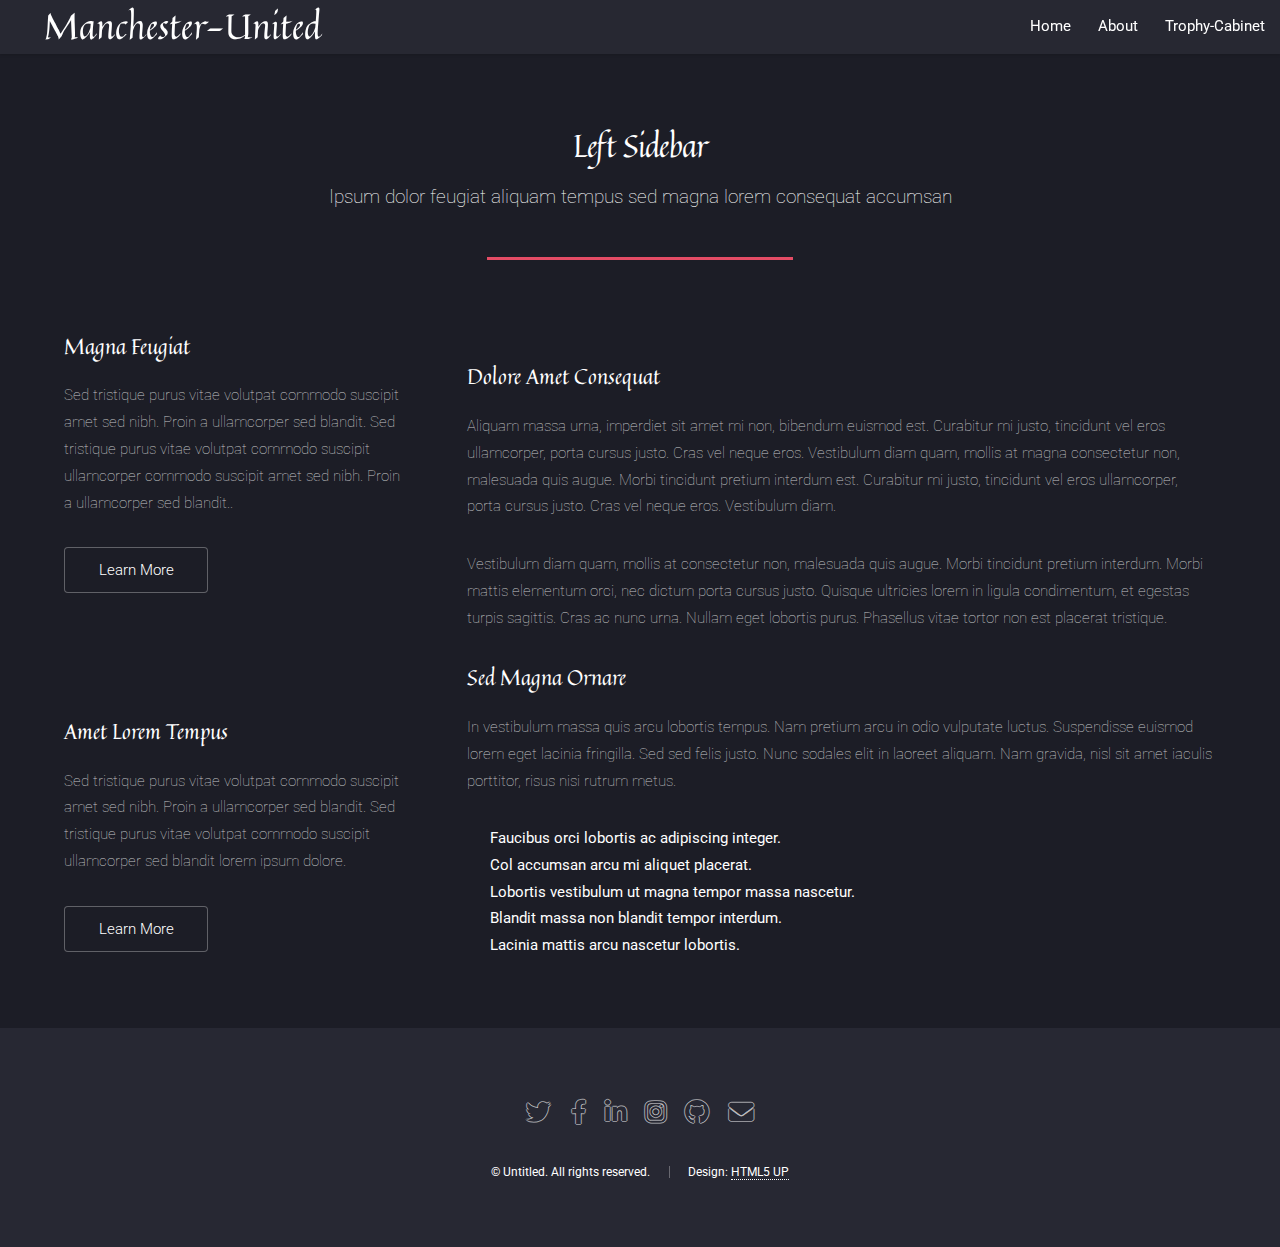
==== commit 9f0a0469: "initialcommit" ====
--- a/left-sidebar.html
+++ b/left-sidebar.html
@@ -1,12 +1,8 @@
 <!DOCTYPE HTML>
-<!--
-	Landed by HTML5 UP
-	html5up.net | @ajlkn
-	Free for personal and commercial use under the CCA 3.0 license (html5up.net/license)
--->
-<html>
+<!--Created By Pradyot Sinha-->
+<html lang="en" dir="ltr">
 	<head>
-		<title>Left Sidebar - Landed by HTML5 UP</title>
+		<title>About</title>
 		<meta charset="utf-8" />
 		<meta name="viewport" content="width=device-width, initial-scale=1, user-scalable=no" />
 		<link rel="stylesheet" href="assets/css/main.css" />
@@ -17,29 +13,31 @@
 
 			<!-- Header -->
 				<header id="header">
-					<h1 id="logo"><a href="index.html">Landed</a></h1>
+					<h1 id="logo"><a href="index.html">Manchester-United</a></h1>
 					<nav id="nav">
 						<ul>
 							<li><a href="index.html">Home</a></li>
 							<li>
-								<a href="#">Layouts</a>
+								<a href="#">About</a>
 								<ul>
-									<li><a href="left-sidebar.html">Left Sidebar</a></li>
-									<li><a href="right-sidebar.html">Right Sidebar</a></li>
-									<li><a href="no-sidebar.html">No Sidebar</a></li>
+									<li><a href="left-sidebar.html">About</a></li>
+									<li><a href="right-sidebar.html">Players-Manager</a></li>
+									<li><a href="no-sidebar.html">Legend</a></li>
 									<li>
-										<a href="#">Submenu</a>
+										<a href="#">History</a>
 										<ul>
-											<li><a href="#">Option 1</a></li>
-											<li><a href="#">Option 2</a></li>
-											<li><a href="#">Option 3</a></li>
-											<li><a href="#">Option 4</a></li>
+											<li><a href="#">Early Years</a></li>
+											<li><a href="#">Busby's Era</a></li>
+											<li><a href="#">Sir Alex Ferguson's Era</a></li>
+											<li><a href="#">Jose's Era</a></li>
+											<li><a href="#">ETH's Era</a></li>
+
 										</ul>
 									</li>
 								</ul>
 							</li>
-							<li><a href="elements.html">Elements</a></li>
-							<li><a href="#" class="button primary">Sign Up</a></li>
+							<li><a href="elements.html">Trophy-Cabinet</a></li>
+							
 						</ul>
 					</nav>
 				</header>
--- a/assets/css/main.css
+++ b/assets/css/main.css
@@ -113,7 +113,7 @@
 	}
 
 		a:hover {
-			color: #e44c65 !important;
+			color: white !important;
 			border-bottom-color: transparent;
 		}
 
@@ -185,7 +185,7 @@
 
 	hr {
 		border: 0;
-		border-bottom: solid 1px rgba(255, 255, 255, 0.3);
+		border-bottom: solid 1px a(255, 255, 255, 0.3);
 		margin: 3em 0;
 	}
 
@@ -3430,7 +3430,7 @@
 						}
 
 					#header nav ul li.active > a, #header nav ul li.active > span {
-						color: #e44c65;
+						color: white;
 					}
 
 					#header nav ul li > ul {
@@ -3471,10 +3471,10 @@
 		}
 
 		#banner:after {
-			background-image: -moz-linear-gradient(top, rgba(23, 24, 32, 0.95), rgba(23, 24, 32, 0.95)), url("images/overlay.png");;
-			background-image: -webkit-linear-gradient(top, rgba(23, 24, 32, 0.95), rgba(23, 24, 32, 0.95)), url("images/overlay.png");;
-			background-image: -ms-linear-gradient(top, rgba(23, 24, 32, 0.95), rgba(23, 24, 32, 0.95)), url("images/overlay.png");;
-			background-image: linear-gradient(top, rgba(23, 24, 32, 0.95), rgba(23, 24, 32, 0.95)), url("images/overlay.png");;
+			background-image: -moz-linear-gradient(top, rgba(246, 247, 255, 0.95), rgba(23, 24, 32, 0.95)), url("images/overlay.png");;
+			background-image: -webkit-linear-gradient(top, rgba(246, 3, 43, 0.95), rgba(23, 24, 32, 0.95)), url("images/overlay.png");;
+			background-image: -ms-linear-gradient(top, rgba(234, 237, 255, 0.95), rgba(23, 24, 32, 0.95)), url("images/overlay.png");;
+			background-image: linear-gradient(top, rgba(216, 218, 234, 0.95), rgba(255, 255, 255, 0.95)), url("images/overlay.png");;
 			content: '';
 			display: block;
 			height: 100%;
@@ -4108,4 +4108,15 @@
 						padding: 0;
 					}
 
+	}
+
+	ul.about{
+		list-style: none;
+		align-content:center;
+	}
+
+	li{
+		color: white;
+		list-style: none;
+		font-weight: bolder;
 	}